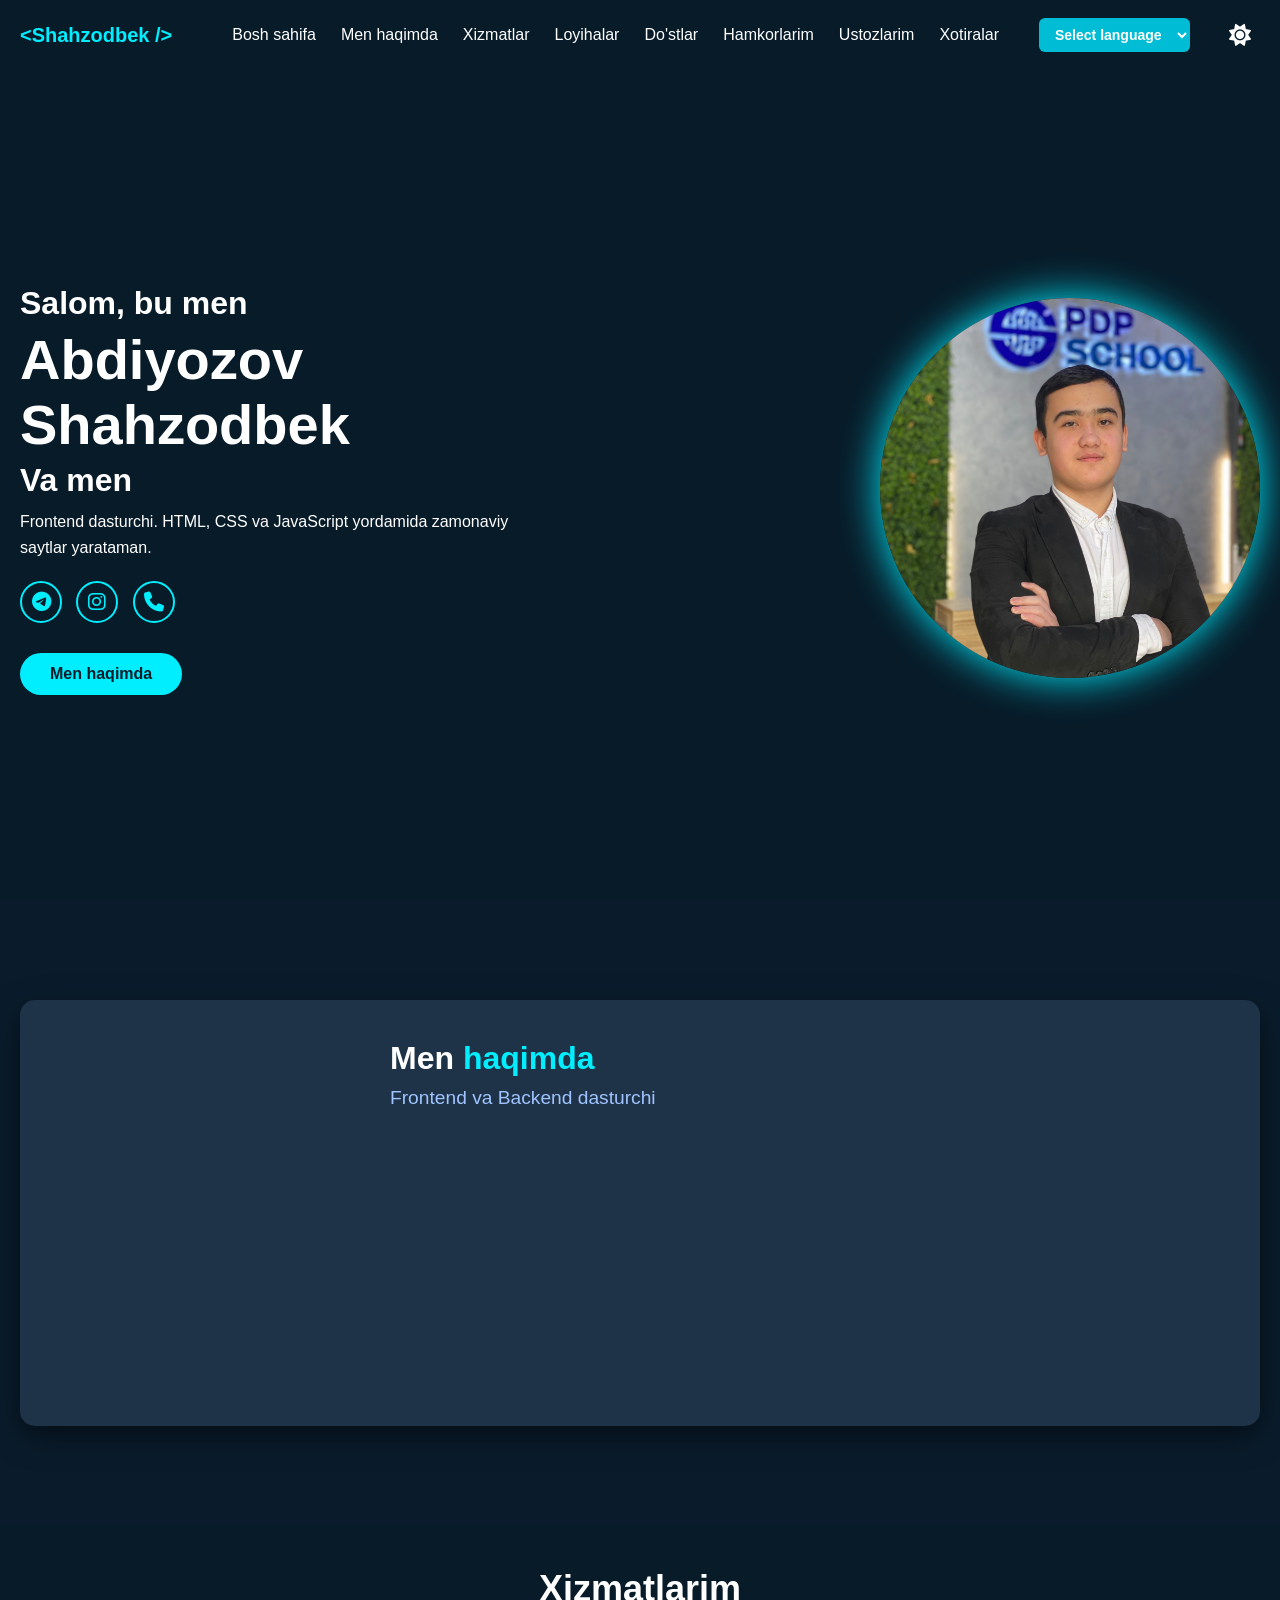
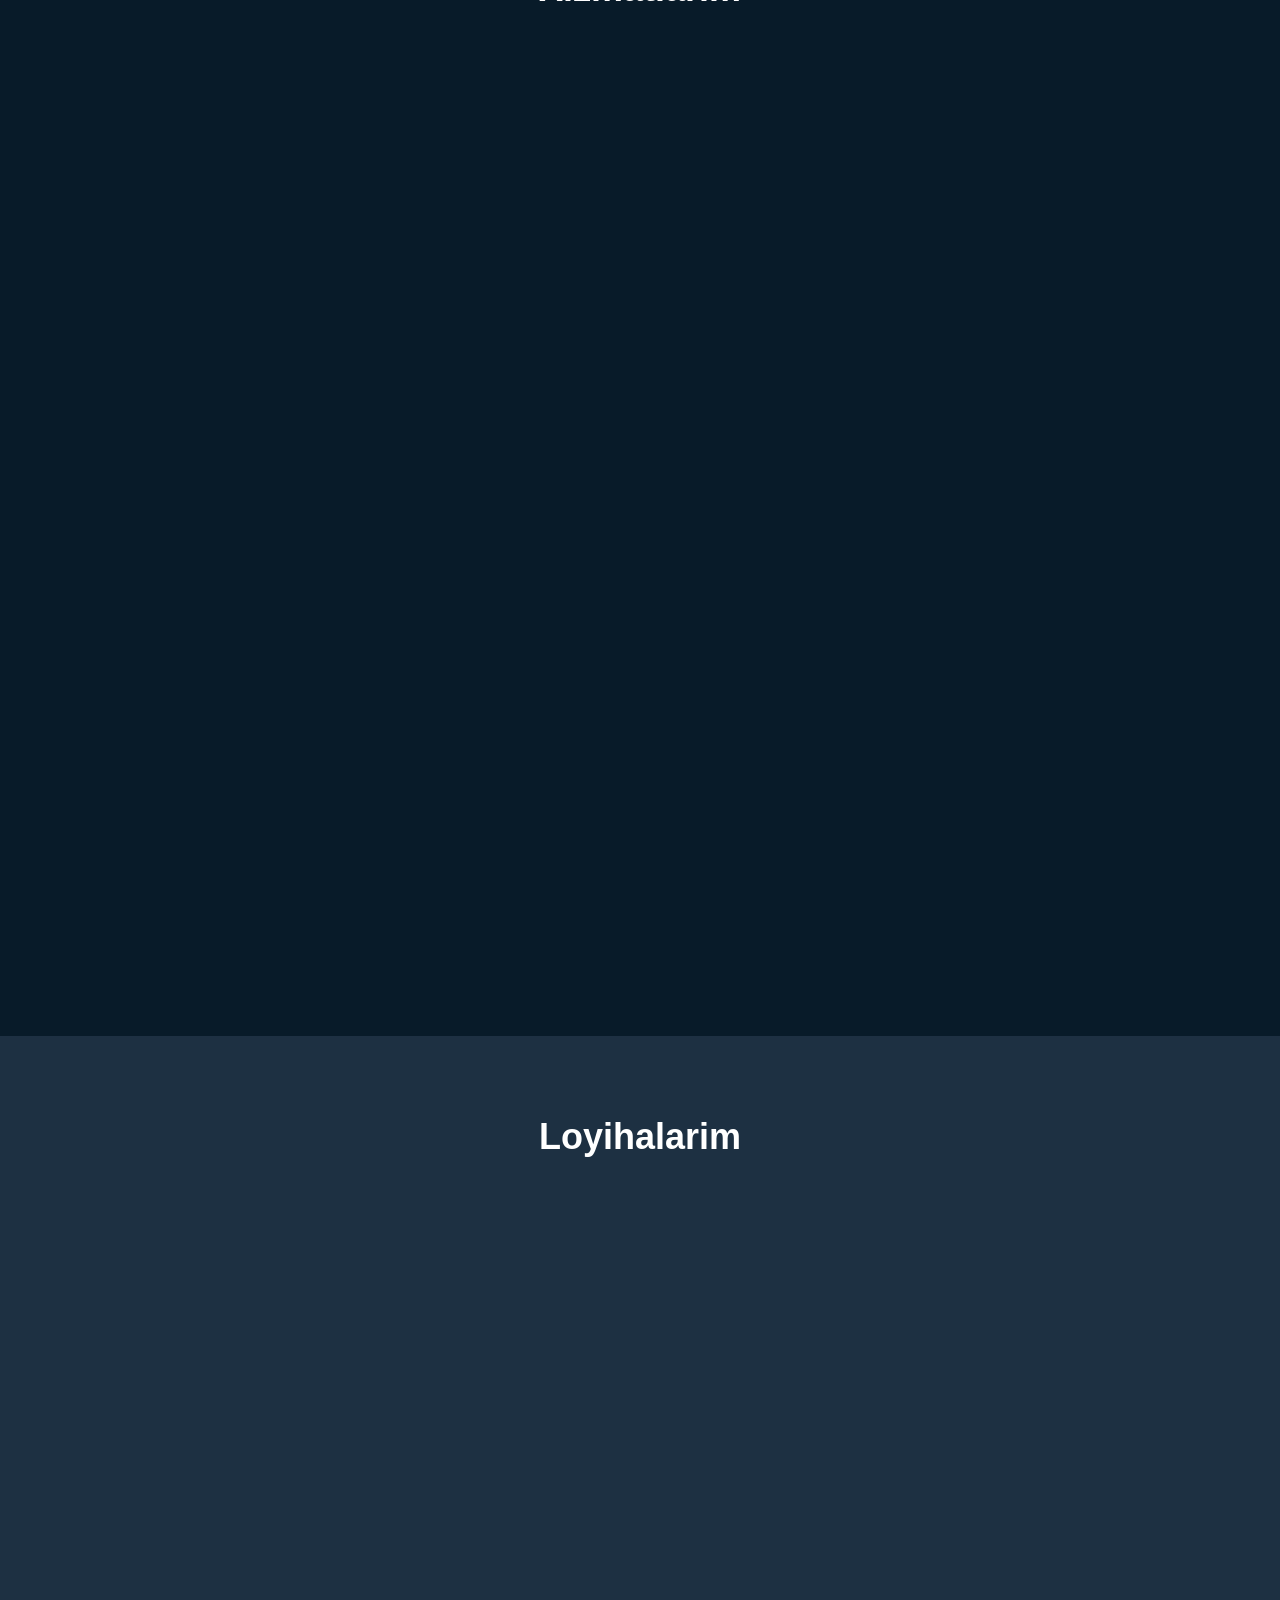
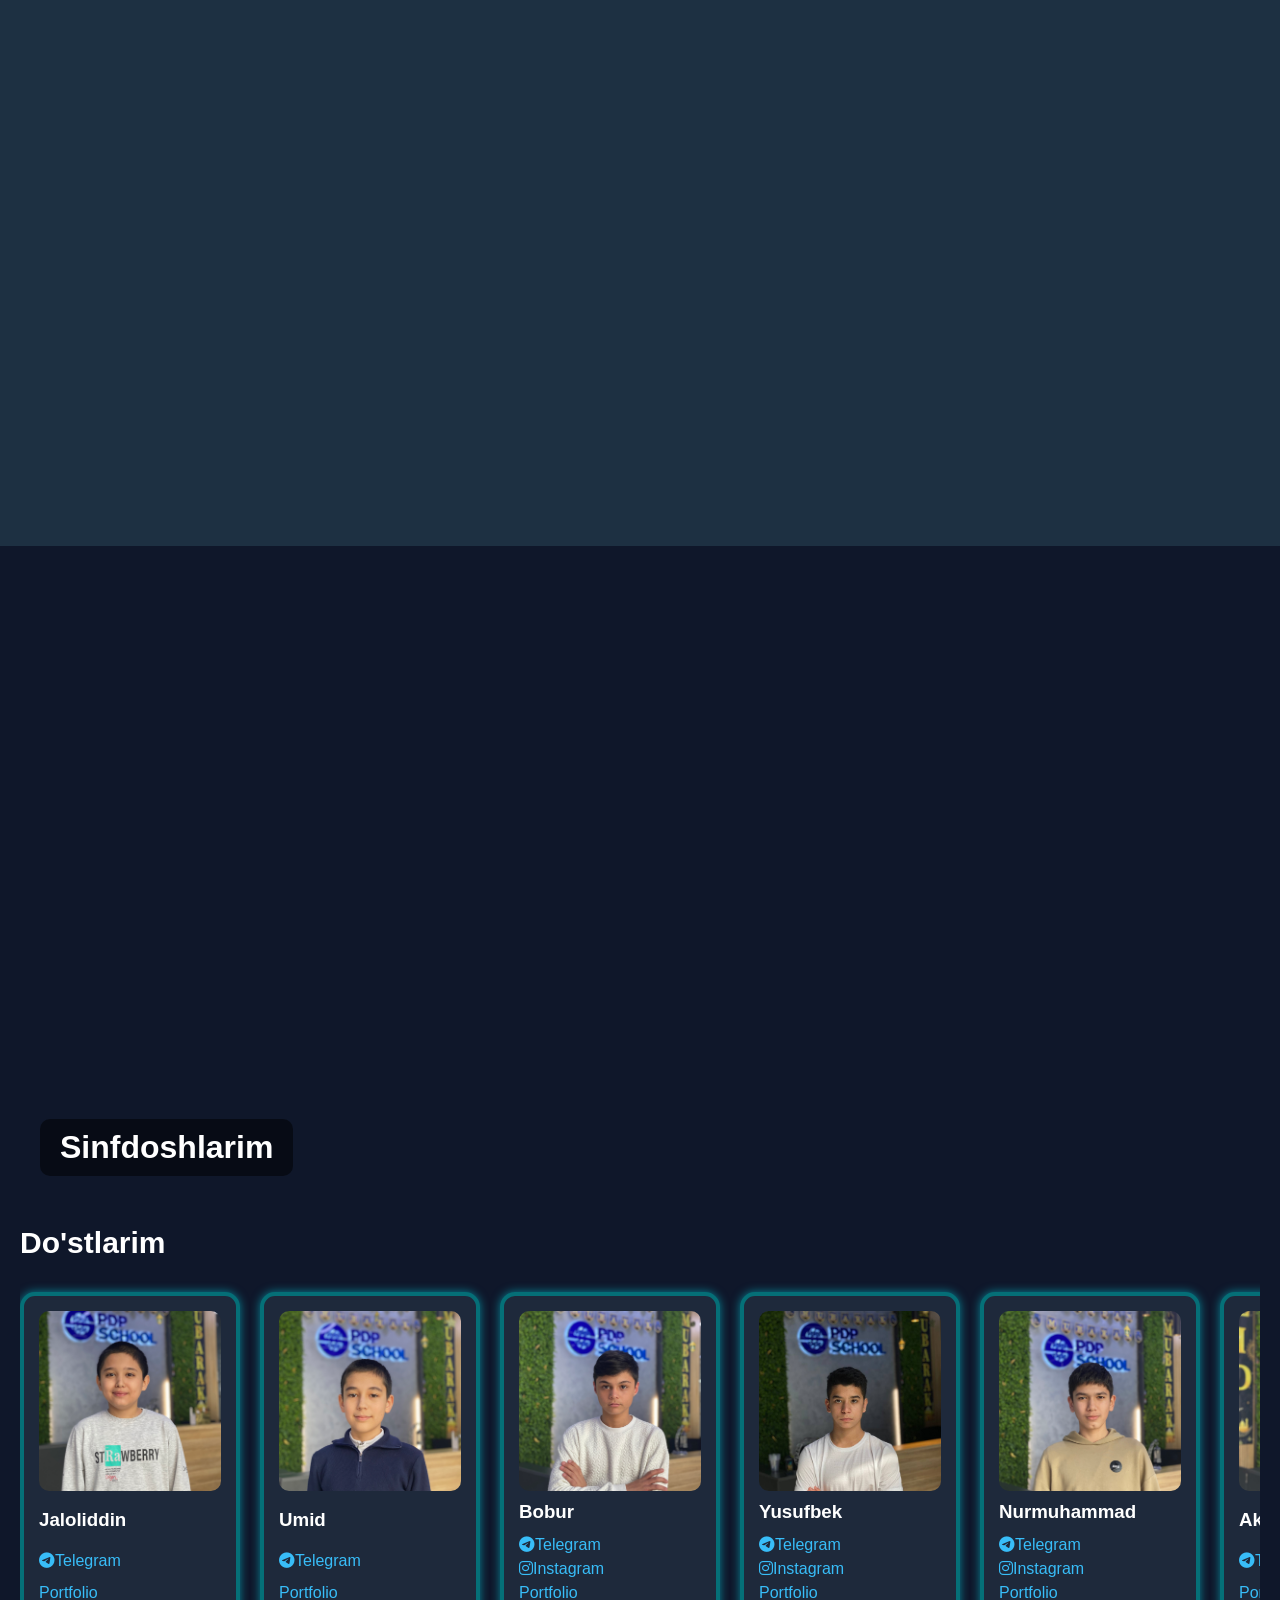
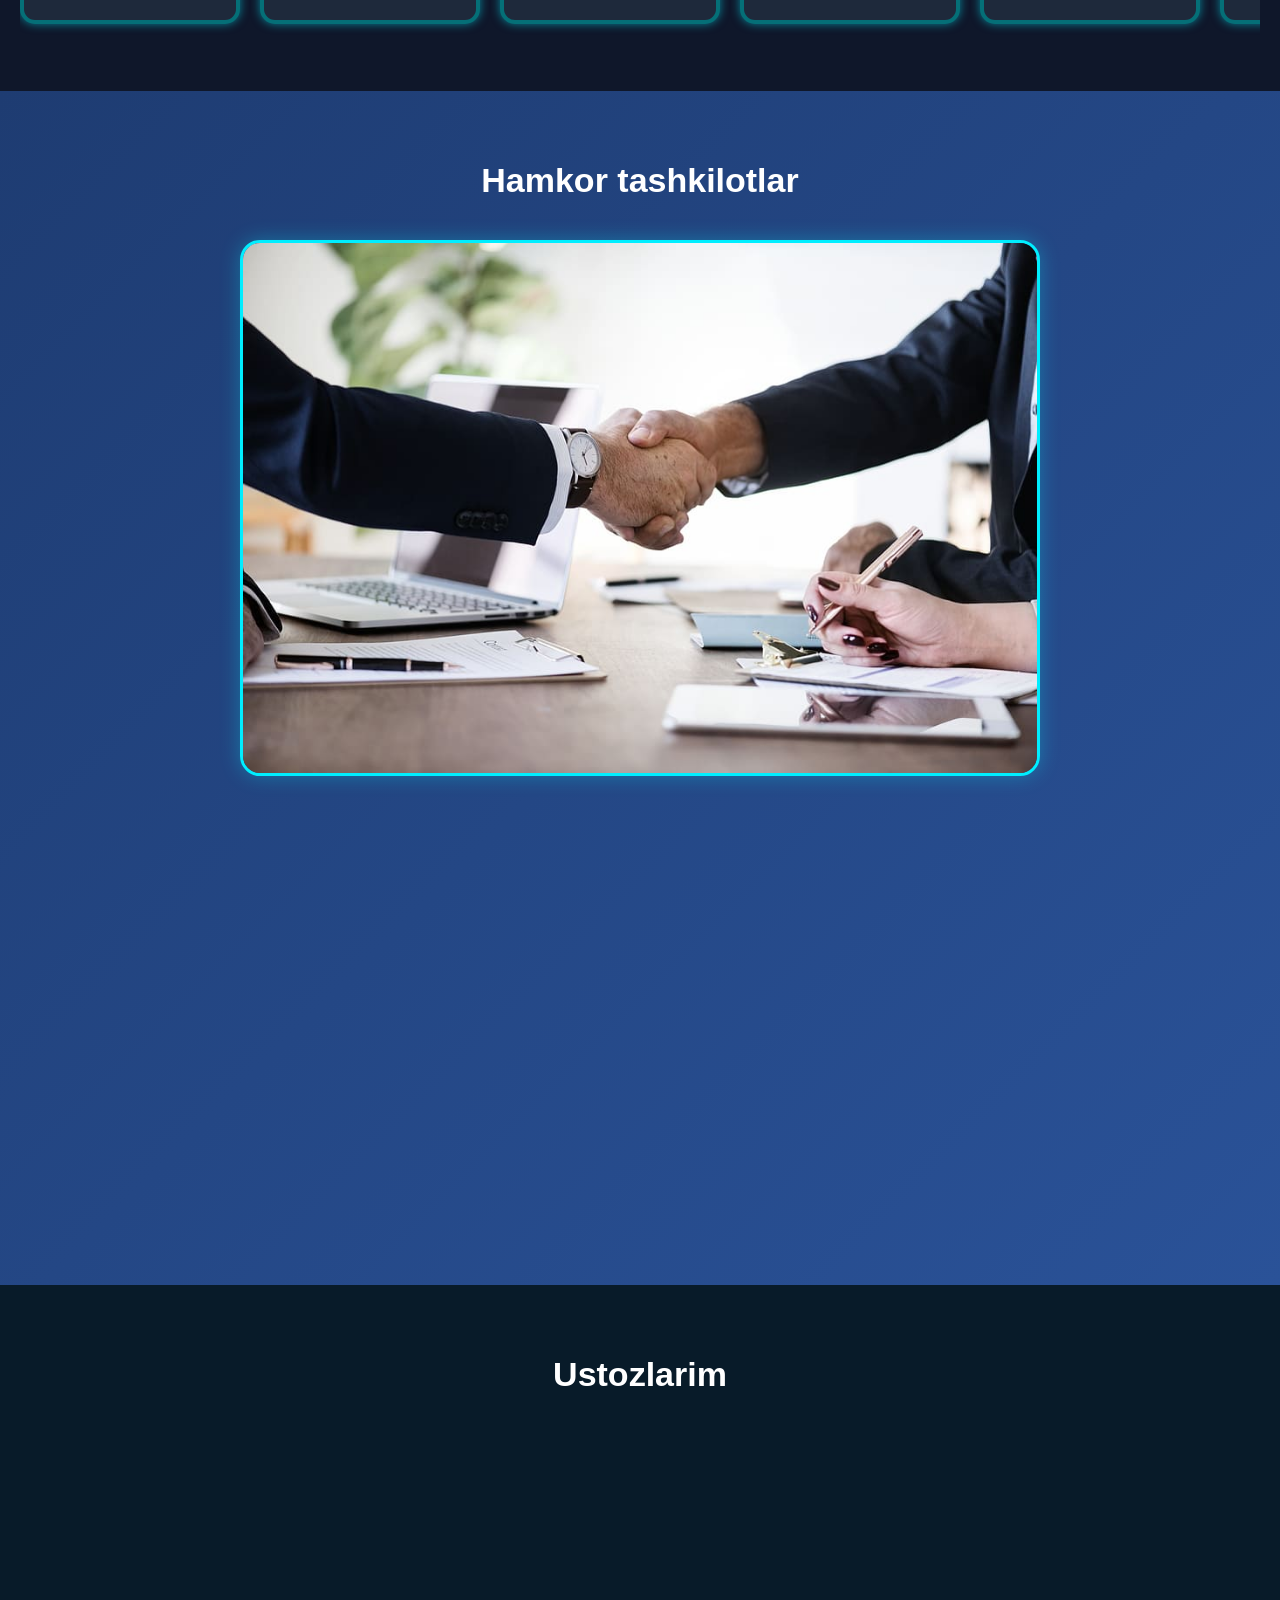
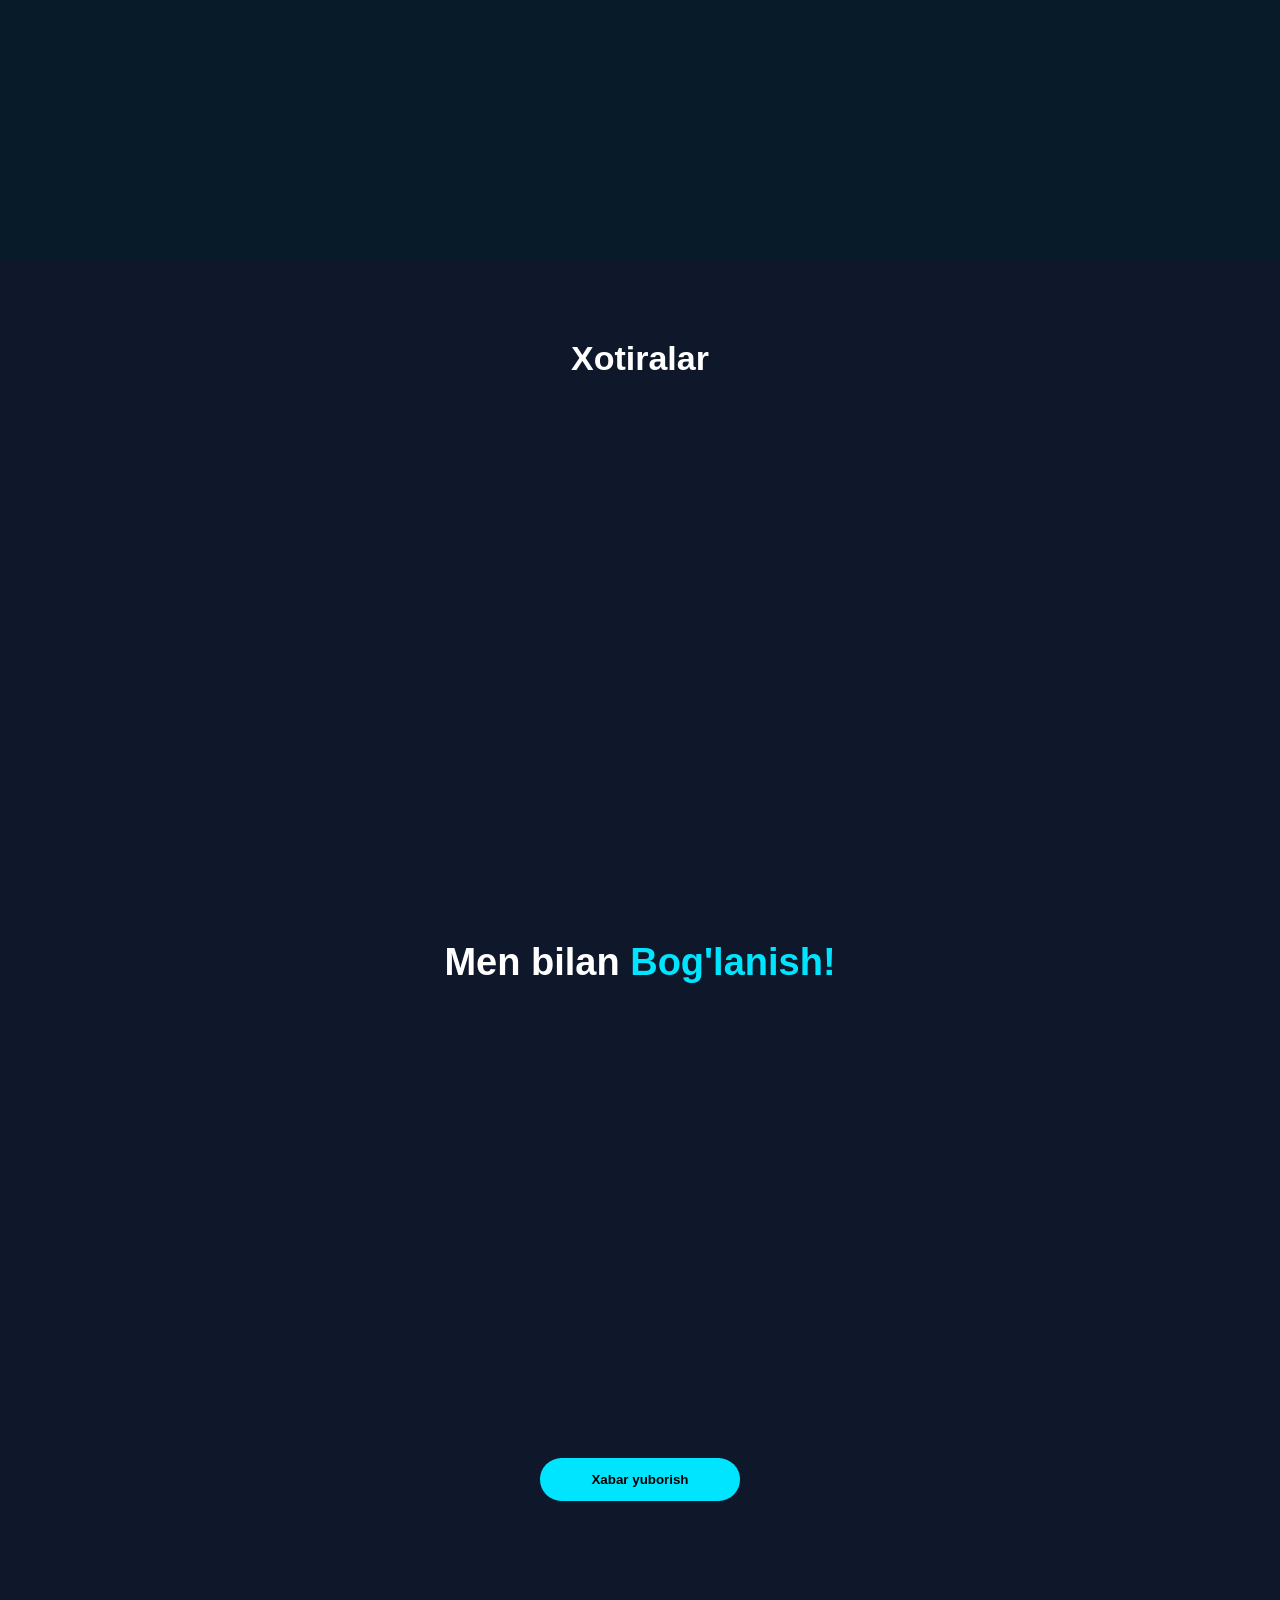
==== index.html @ 4b77d744 "Abdiyozov Shahzodbek's portfoliyo" ====
<!DOCTYPE html>
<html lang="uz">

<head>
    <meta charset="UTF-8">
    <meta name="viewport" content="width=device-width, initial-scale=1.0">
    <title>Shahzodbek Portfoliyosi</title>

    <link rel="stylesheet" href="./style.css">
    <link rel="stylesheet" href="https://cdnjs.cloudflare.com/ajax/libs/font-awesome/6.5.0/css/all.min.css">
    <script src="https://cdn.jsdelivr.net/npm/typed.js@2.0.12"></script>
    <link href="https://unpkg.com/aos@2.3.4/dist/aos.css" rel="stylesheet">

    <link rel="stylesheet" href="https://cdn.jsdelivr.net/npm/sweetalert2@11/dist/sweetalert2.min.css">
</head>

<body>

    <header class="header" data-aos="fade-up" data-aos-anchor-placement="bottom-bottom" data-aos-duration="1000">
        <div class="container">
            <div class="header-wrapper">
                <a class="logo" href="#">&lt;Shahzodbek /&gt;</a>

                <nav class="navbar">
                    <a href="#home">Bosh sahifa</a>
                    <a href="#about">Men haqimda</a>
                    <a href="#my-services">Xizmatlar</a>
                    <a href="#projects">Loyihalar</a>
                    <a href="#classmates">Do'stlar</a>
                    <a href="#family">Hamkorlarim</a>
                    <a href="#teachers">Ustozlarim</a>
                    <a href="#memories">Xotiralar</a>
                </nav>


                <!-- Yangi: header-right div -->
                <div class="header-right">

                    <select id="langSelect" onchange="changeLang(this.value)">
                        <option value="">Select language</option>
                        <option value="uz">🇺🇿 O'zbek</option>
                        <option value="ru">🇷🇺 Русский</option>
                        <option value="en">🇺🇸 English</option>
                    </select>
                    <button id="mode"><i class="fa-solid fa-sun"></i></button>

                    <button class="hamburger" id="hamburger">
                        <i class="fa-solid fa-bars"></i>
                    </button>
                </div>
            </div>
        </div>
    </header>

    <section class="home" id="home">
        <div class="container">
            <div class="home-wrapper">
                <div class="content" data-aos="fade-up" data-aos-anchor-placement="bottom-bottom"
                    data-aos-duration="800">
                    <h3 data-aos="fade-right" data-aos-duration="800">Salom, bu men</h3>
                    <h1 data-aos="fade-right" data-aos-duration="800">Abdiyozov Shahzodbek</h1>
                    <h3 data-aos="fade-right" data-aos-duration="800">Va men <span class="text"></span></h3>
                    <p data-aos="fade-right" data-aos-duration="800">Frontend dasturchi. HTML, CSS va JavaScript
                        yordamida zamonaviy saytlar yarataman.</p>

                    <div class="social">
                        <a target="_blank" href="https://t.me/Abdiyozov_Sh"><i class="fa-brands fa-telegram"></i></a>
                        <a target="_blank" href="https://www.instagram.com/mr.shahzodbek__/"><i
                                class="fa-brands fa-instagram"></i></a>
                        <a href="tel:+998909026702"><i class="fa-solid fa-phone"></i></a>
                    </div>

                    <a href="#about" class="btn">Men haqimda</a>
                </div>

                <div class="img">
                    <img data-aos="fade-up" data-aos-anchor-placement="bottom-bottom" data-aos-duration="1200"
                        src="./assets/shahzodbek.JPG" alt="Shahzodbek">
                </div>
            </div>
        </div>
    </section>

    <section class="about-section" id="about">
        <div class="container">
            <div class="about-wrapper">
                <div class="about-image" data-aos="fade-up" data-aos-anchor-placement="bottom-bottom"
                    data-aos-duration="800">
                    <img src="./assets/Shahzodbek-img-about_me.JPG" alt="Shahzodbek">
                </div>
                <div class="about-text">
                    <h2>Men <span>haqimda</span></h2>
                    <h3>Frontend va Backend dasturchi</h3>
                    <p data-aos="flip-down" data-aos-duration="1000">Men zamonaviy va chiroyli veb-saytlar yaratishga
                        qiziqadigan dasturchiman.
                        Kodlarimni sodda, tushunarli va foydalanuvchi uchun qulay qilishga harakat qilaman.
                        Har kuni yangi narsalarni o'rganib, o'zimni rivojlantirib boryapman.
                        <br>
                        G'oyalarni real va interaktiv veb-saytlarga aylantirish menga yoqadi.
                        <br> Maqsadim — kuchli dasturchi bo'lib, foydali va zamonaviy loyihalar yaratish.
                    </p>
                    <div class="tags" data-aos="zoom-in-up" data-aos-duration="13000">
                        <span>• HTML</span>
                        <span>• UX/UI Designer</span>
                        <span>• CSS</span>
                        <span>• JavaScript</span>
                        <span>• Frontend Developer</span>
                        <span>• Beckend Developer</span>
                        <span>• Algoritmlash</span>
                        <span>• Figma Mutaxassisi</span>
                        <span>• Ingliz tili</span>
                        <span>• Rus tili</span>
                        <span>• Matematika</span>
                        <span>• Jamoada ishlash</span>
                        <span>• Ijodkorlik</span>
                        <span>• Startap</span>
                        <span>• Xatolar ustida ishlash</span>
                        <span>• Figma Mutaxassisi</span>
                        <span>• QA Testlovchi</span>
                        <span>• Muammo yechish</span>
                    </div>

                </div>
            </div>
        </div>
    </section>

    <section class="my-services" id="my-services">
        <div class="container">
            <div class="services__wrapper">
                <h2 class="services-title" data-key="services-title">Xizmatlarim</h2>
                <ul class="services-list">
                    <li class="services-item" data-aos="fade-up" data-aos-duration="800">
                        <div class="item-title">
                            <div class="item-header">
                                <img src="./assets/ux&ui.png" alt="UX&UI" class="item-img">
                                <h3 class="item-job">UI/UX Dizayner</h3>
                            </div>
                            <p class="item_pharaghaf" data-key="service-uiux">Foydalanuvchi tajribasini o‘rganib,
                                chiroyli va qulay interfeyslar yarataman. Figma, Adobe XD va prototiplash vositalarida
                                malakali. Dizaynlarim intuitiv va zamonaviy bo'ladi.</p>
                        </div>
                    </li>
                    <li class="services-item" data-aos="fade-up" data-aos-duration="1100">
                        <div class="item-title">
                            <div class="item-header">
                                <img src="./assets/web developer.png" alt="web-developer" class="item-img">
                                <h3 class="item-job">Veb dasturlash</h3>
                            </div>
                            <p class="item_pharaghaf" data-key="service-web">HTML, CSS, JavaScript va zamonaviy
                                frameworklar yordamida to'liq funksional veb-saytlar yarataman. Responsive va
                                cross-browser compatible kod yozishga e'tibor beraman.</p>
                        </div>
                    </li>
                    <li class="services-item" data-aos="fade-up" data-aos-duration="1300">
                        <div class="item-title">
                            <div class="item-header">
                                <img src="./assets/figma.png" alt="figma" class="item-img">
                                <h3 class="item-job">Figma Mutaxassisi</h3>
                            </div>
                            <p class="item_pharaghaf" data-key="service-figma">Figma orqali dizayn tizimlari, interaktiv
                                prototiplar va komponentlar yarataman. Dizayndan kodga o'tish jarayonini
                                soddalashtiraman.</p>
                        </div>
                    </li>
                    <li class="services-item" data-aos="fade-up" data-aos-duration="950">
                        <div class="item-title">
                            <div class="item-header"><img src="./assets/QA Tester.png" alt="QA" class="item-img">
                                <h3 class="item-job">QA Testlovchi</h3>
                            </div>
                            <p class="item_pharaghaf" data-key="service-qa">Saytlarni sinovdan o'tkazib, xatolarni
                                aniqlayman. Manual va avtomatlashtirilgan testlar yordamida sifat kafolatlayman.</p>
                        </div>
                    </li>
                    <li class="services-item" data-aos="fade-up" data-aos-duration="1150">
                        <div class="item-title">
                            <div class="item-header"><img src="./assets/problem solving.png" alt="problem-solving"
                                    class="item-img">
                                <h3 class="item-job">Muammo yechish</h3>
                            </div>
                            <p class="item_pharaghaf" data-key="service-problem">Murakkab texnik muammolarni tahlil
                                qilib, samarali va tezkor yechimlar topaman. Algoritmik fikrlash va debugging bo'yicha
                                kuchli malakaga egaman.</p>
                        </div>
                    </li>
                    <li class="services-item" data-aos="fade-up" data-aos-duration="1350">
                        <div class="item-title">
                            <div class="item-header"><img src="./assets/frontend developer.png" alt="frontend"
                                    class="item-img">
                                <h3 class="item-job">Frontend Dasturchi</h3>
                            </div>
                            <p class="item_pharaghaf" data-key="service-frontend">Interaktiv va dinamik veb-ilovalar
                                yarataman. JavaScript, React va boshqa texnologiyalarni qo'llayman.</p>
                        </div>
                    </li>
                    <li class="services-item" data-aos="fade-up" data-aos-duration="1400">
                        <div class="item-title">
                            <div class="item-header"><img src="./assets/backend.png" alt="backend" class="item-img">
                                <h3 class="item-job">Backend Dasturchi</h3>
                            </div>
                            <p class="item_pharaghaf" data-key="service-backend">Server qismini loyihalayman, API'lar va
                                ma'lumotlar bazalari bilan ishlayman. Node.js, Express va MongoDB bo'yicha tajribaga
                                egaman.</p>
                        </div>
                    </li>
                </ul>
            </div>
        </div>
    </section>

    <section class="projects" id="projects">
        <div class="container">

            <h2 class="projects-title">Loyihalarim</h2>

            <div class="projects-wrapper">

                <a data-aos="fade-up" data-aos-anchor-placement="bottom-bottom" data-aos-duration="900"
                    href="https://clearsky-sayti.netlify.app/" class="project-card">
                    <img src="./assets/cleasky.jpg" alt="Project">
                    <div class="project-info">
                        <h3>Clearsky</h3>
                        <p>HTML • CSS</p>
                    </div>
                </a>

                <a data-aos="fade-up" data-aos-anchor-placement="bottom-bottom" data-aos-duration="1100"
                    href="https://trafalgar67.netlify.app/" class="project-card">
                    <img src="./assets/trafalgar-photo.jpg" alt="Project">
                    <div class="project-info">
                        <h3>Trafalgar</h3>
                        <p>HTML • CSS</p>
                    </div>
                </a>

                <a data-aos="fade-up" data-aos-anchor-placement="bottom-bottom" data-aos-duration="900"
                    href="https://movie-cha.netlify.app/" class="project-card">
                    <img src="./assets/movie-photo.jpg" alt="Project">
                    <div class="project-info">
                        <h3>Movie</h3>
                        <p>HTML • CSS • JavaScript</p>
                    </div>
                </a>
                <a data-aos="fade-up" data-aos-anchor-placement="bottom-bottom" data-aos-duration="1300"
                    href="https://emoji-sayti.netlify.app/" class="project-card">
                    <img src="./assets/emoji-rasm.png" alt="Project">
                    <div class="project-info">
                        <h3>Emoji</h3>
                        <p>HTML • CSS • JavaScript</p>
                    </div>
                </a>
                <a data-aos="fade-up" data-aos-anchor-placement="bottom-bottom" data-aos-duration="1400"
                    href="https://timer-sekundomer.netlify.app/" class="project-card">
                    <img src="./assets/sekundomer&timer.png" alt="Project">
                    <div class="project-info">
                        <h3>Sekundomer va Taymer</h3>
                        <p>HTML • CSS • JavaScript</p>
                    </div>
                </a>
                <a data-aos="fade-up" data-aos-anchor-placement="bottom-bottom" data-aos-duration="1300"
                    href="https://playstation-sayti.netlify.app/" class="project-card">
                    <img src="./assets/playstation.png" alt="Project">
                    <div class="project-info">
                        <h3>Playstation</h3>
                        <p>HTML • CSS</p>
                    </div>
                </a>
                <a data-aos="fade-up" data-aos-anchor-placement="bottom-bottom" data-aos-duration="1300"
                    href="https://insta-look.netlify.app/" class="project-card">
                    <img src="./assets/insta-like.png" alt="Project">
                    <div class="project-info">
                        <h3>Instagram</h3>
                        <p>HTML • CSS</p>
                    </div>
                </a>
                <a data-aos="fade-up" data-aos-anchor-placement="bottom-bottom" data-aos-duration="1300"
                    href="https://insta-look.netlify.app/" class="project-card">
                    <img src="./assets/parrot-photo.png" alt="Project">
                    <div class="project-info">
                        <h3>Parrot</h3>
                        <p>HTML • CSS</p>
                    </div>
                </a>


            </div>

        </div>
    </section>

    <section class="classmates" id="classmates">
        <div class="container">

            <div class="main-banner">
                <img data-aos="zoom-in-down" data-aos-duration="1000" src="./assets/sinfdoshlarim.JPG">
                <h2>Sinfdoshlarim</h2>
            </div>

            <h4 class="frinteds-title">Do'stlarim</h4>

            <div class="friends-slider">
                <div class="friends-track">

                    <!-- ORIGINAL -->
                    <div class="friend-card">
                        <img src="./assets/jaloliddin-photo.JPG">
                        <h3>Jaloliddin</h3>
                        <a target="_blank" href="https://t.me/True_or_Fals_e"><i
                                class="fa-brands fa-telegram"></i>Telegram</a>
                        <a href="#">Portfolio</a>
                    </div>

                    <div class="friend-card">
                        <img src="./assets/umid-photo.JPG">
                        <h3>Umid</h3>
                        <a target="_blank" href="https://t.me/UmidjonSadullayev"><i
                                class="fa-brands fa-telegram"></i>Telegram</a>
                        <a href="https://portfolio-umidjon.netlify.app/">Portfolio</a>
                    </div>

                    <div class="friend-card">
                        <img src="./assets/bobur-photo.JPG">
                        <h3>Bobur</h3>
                        <a target="_blank" href="https://t.me/Muhammabobur69"><i
                                class="fa-brands fa-telegram"></i>Telegram</a>
                        <a target="_blank" href="https://www.instagram.com/"><i
                                class="fa-brands fa-instagram"></i>Instagram</a>
                        <a href="#">Portfolio</a>
                    </div>

                    <div class="friend-card">
                        <img src="./assets/yusufbek-poto.png">
                        <h3>Yusufbek</h3>
                        <a target="_blank" href="https://t.me/Isrofilov_Yusufbek"><i
                                class="fa-brands fa-telegram"></i>Telegram</a>
                        <a target="_blank" href="https://www.instagram.com/"><i
                                class="fa-brands fa-instagram"></i>Instagram</a>
                        <a href="#">Portfolio</a>
                    </div>

                    <div class="friend-card">
                        <img src="./assets/nurmuhammad-photo.JPG">
                        <h3>Nurmuhammad</h3>
                        <a target="_blank" href="https://t.me/GOAT_FV8"><i
                                class="fa-brands fa-telegram"></i>Telegram</a>
                        <a target="_blank" href="https://www.instagram.com/"><i
                                class="fa-brands fa-instagram"></i>Instagram</a>
                        <a href="#">Portfolio</a>
                    </div>

                    <div class="friend-card">
                        <img src="./assets/akbarjo.JPG">
                        <h3>Akbarjon</h3>
                        <a target="_blank" href="https://akbarjon-partfoliyo.netlify.app/"><i
                                class="fa-brands fa-telegram"></i>Telegram</a>
                        <a href="#">Portfolio</a>
                    </div>

                    <!-- DUPLICATE (MUHIM!!!) -->
                    <div class="friend-card">
                        <img src="./assets/jaloliddin-photo.JPG">
                        <h3>Jaloliddin</h3>
                        <a target="_blank" href="https://t.me/True_or_Fals_e"><i
                                class="fa-brands fa-telegram"></i>Telegram</a>
                        <a href="#">Portfolio</a>
                    </div>

                    <div class="friend-card">
                        <img src="./assets/umid-photo.JPG">
                        <h3>Umid</h3>
                        <a target="_blank" href="https://t.me/UmidjonSadullayev"><i
                                class="fa-brands fa-telegram"></i>Telegram</a>
                        <a href="https://portfolio-umidjon.netlify.app/">Portfolio</a>
                    </div>

                    <div class="friend-card">
                        <img src="./assets/bobur-photo.JPG">
                        <h3>Bobur</h3>
                        <a target="_blank" href="https://t.me/Muhammabobur69"><i
                                class="fa-brands fa-telegram"></i>Telegram</a>
                        <a target="_blank" href="https://www.instagram.com/"><i
                                class="fa-brands fa-instagram"></i>Instagram</a>
                        <a href="#">Portfolio</a>
                    </div>

                    <div class="friend-card">
                        <img src="./assets/yusufbek-poto.png">
                        <h3>Yusufbek</h3>
                        <a target="_blank" href="https://t.me/Isrofilov_Yusufbek"><i
                                class="fa-brands fa-telegram"></i>Telegram</a>
                        <a target="_blank" href="https://www.instagram.com/"><i
                                class="fa-brands fa-instagram"></i>Instagram</a>
                        <a href="#">Portfolio</a>
                    </div>

                    <div class="friend-card">
                        <img src="./assets/nurmuhammad-photo.JPG">
                        <h3>Nurmuhammad</h3>
                        <a target="_blank" href="https://t.me/GOAT_FV8"><i
                                class="fa-brands fa-telegram"></i>Telegram</a>
                        <a target="_blank" href="https://www.instagram.com/"><i
                                class="fa-brands fa-instagram"></i>Instagram</a>
                        <a href="#">Portfolio</a>
                    </div>

                    <div class="friend-card">
                        <img src="./assets/akbarjo.JPG">
                        <h3>Akbarjon</h3>
                        <a target="_blank" href="https://akbarjon-partfoliyo.netlify.app/"><i
                                class="fa-brands fa-telegram"></i>Telegram</a>
                        <a href="#">Portfolio</a>
                    </div>

                </div>
            </div>

        </div>
    </section>

    <section class="family" id="family">
        <div class="container">
            <h2>Hamkor tashkilotlar</h2>
            <div class="family-wrapper">
                <!-- Katta rasm -->
                <div class="family_big-img">
                    <img src="./assets/hamkorlar big rasm.jpg" alt="hamkorlar_big-img">
                </div>
                <!-- Cardlar -->
                <div class="cards">

                    <div class="family-card" data-aos="fade-up" data-aos-anchor-placement="bottom-bottom">
                        <img src="./assets/Valuation.png">
                        <h3>VALUATION MCHJ</h3>
                        <p>VALUATION - baholash kompaniyasi barcha turdagi mulklarni boholash bilan shug'ulanadi.
                            2015-yildan beri.</p>
                    </div>

                    <div class="family-card" data-aos="fade-up" data-aos-anchor-placement="bottom-bottom">
                        <img src="./assets/logistika-photo.jpg">
                        <h3>Rasulbek group</h3>
                        <p>Logistik kompaniya 2015-yildan beri xalqaro logistika foaliyati bilan shug'ulanadi.</p>
                    </div>


                </div>

            </div>
        </div>
    </section>

    <section class="teachers" id="teachers">
        <div class="container">
            <h2>Ustozlarim</h2>

            <div class="teachers-wrapper">
                <div class="teacher-card" data-aos="fade-up" data-aos-anchor-placement="bottom-bottom">
                    <img src="./assets/Matematika-ustz.png" alt="Math-teacher">
                    <h3>Hamroqul ustoz.</h3>
                    <p>Matematika darajmanmi oshirishga yordam berdilar.</p>
                </div>

                <div class="teacher-card" data-aos="fade-up" data-aos-anchor-placement="bottom-bottom">
                    <img src="./assets/shahlo-ustoz.png" alt="English-teacher">
                    <h3>Shahlo ustoz.</h3>
                    <p>Ingliz tilimni rivojlantirganlar.</p>
                </div>

                <div class="teacher-card" data-aos="fade-up" data-aos-anchor-placement="bottom-bottom">
                    <img src="./assets/Habibuloh-ustoz.png" alt="Ustozim-nurim">
                    <h3>Ustozim, nurim.</h3>
                    <p>Frontend dasturlash tilini o'rgatganlar.</p>
                </div>

                <div class="teacher-card" data-aos="fade-up" data-aos-anchor-placement="bottom-bottom">
                    <img src="./assets/Zarnigor ustoz.png" alt="Ustozim-nurim">
                    <h3>Zarnigor ustoz.</h3>
                    <p>Tyutorimiz juda xam mehribonlar.</p>
                </div>
            </div>
        </div>
    </section>

    <section class="memories" id="memories">
        <div class="container">

            <h2 class="section-title">Xotiralar</h2>

            <div class="memories-wrapper">

                <div class="memory-card" data-aos="fade-up" data-aos-anchor-placement="bottom-bottom">
                    <img src="./assets/fugtbol-time.png">
                    <div class="memory-content">
                        <h3>Futbol</h3>
                        <p>Bu rasmda biz 7-"A" sinfni yutgan vaqtimiz.</p>
                    </div>
                </div>

                <div class="memory-card" data-aos="fade-up" data-aos-anchor-placement="bottom-bottom">
                    <img src="./assets/ozbekiston-bog'i.png">
                    <div class="memory-content">
                        <h3>Sinfimiz bilan</h3>
                        <p>Bu rasmda biz sinfimiz bilan O'zbekiston bog'iga borganmiz.</p>
                    </div>
                </div>

                <div class="memory-card" data-aos="fade-up" data-aos-anchor-placement="bottom-bottom">
                    <img src="./assets/zakovat-rasm1.png">
                    <div class="memory-content">
                        <h3>Zakovat</h3>
                        <p>Bu rasmda biz Zakovatda qatnashganmiz.</p>
                    </div>
                </div>

                <div class="memory-card" data-aos="fade-up" data-aos-anchor-placement="bottom-bottom">
                    <img src="./assets/codying-rush_rasm1.JPG">
                    <div class="memory-content">
                        <h3>Codying Rush</h3>
                        <p>Bu rasmda biz 1-o'rin olganmiz.</p>
                    </div>
                </div>

            </div>

        </div>
    </section>

    <!-- MODAL -->
    <div class="modal" id="modal">
        <span class="modal-close" id="closeBtn">&times;</span>
        <img class="modal-img" id="modalImg">
    </div>


    <section class="contact">
        <div class="container">

            <form class="contact-form">

                <h2>Men bilan <span>Bog'lanish!</span></h2>

                <div class="input-box">
                    <input type="text" data-aos="fade-up" data-aos-anchor-placement="top-bottom" class="input name"
                        placeholder="Ismingiz">
                    <input type="text" data-aos="fade-up" data-aos-anchor-placement="top-bottom" class="input surname"
                        placeholder="Familiyangiz">
                </div>

                <div class="input-box">
                    <input type="text" data-aos="fade-up" data-aos-anchor-placement="top-bottom" class="input phone"
                        placeholder="Telefon raqamingiz">
                    <input type="text" data-aos="fade-up" data-aos-anchor-placement="top-bottom" class="input email"
                        placeholder="Email manzilingiz">
                </div>

                <textarea class="input message" data-aos="fade-up" data-aos-anchor-placement="top-bottom"
                    placeholder="Xabaringizni yozing..."></textarea>

                <button type="submit">Xabar yuborish</button>

            </form>

        </div>
    </section>

    <footer class="fotter">
        <div class="container">
            <div class="fotter-wrapper">
                <p data-aos-duration="1300" data-aos="fade-up" data-aos-anchor-placement="top-bottom"
                    class="fotter-txt">Abdiyozov Shahzodbek tomonidan tayyorlandi #2026</p>
            </div>
        </div>
    </footer>
    <script src="https://unpkg.com/aos@2.3.4/dist/aos.js"></script>
    <script>
        AOS.init();
    </script>

    <script src="script.js"></script>
    <script src="https://cdn.jsdelivr.net/npm/sweetalert2@11"></script>

</body>

</html>
---- style.css ----
* {
    margin: 0;
    padding: 0;
    box-sizing: border-box;
    font-family: Arial, Helvetica, sans-serif;
    transition: .3s;
}

body {
    background: #081b29;
    color: #fff;
}

section {
    background-color: transparent;
}

.container {
    max-width: 1280px;
    width: 100%;
    padding: 0px 20px;
    margin: 0 auto;
}

/* ================= HEADER ================= */
.header {
    position: fixed;
    width: 100%;
    top: 0;
    background: #081b29;
    padding: 20px 0;
    z-index: 100;
}

.header-wrapper {
    display: flex;
    justify-content: space-between;
    align-items: center;
    flex-wrap: wrap;
    gap: 15px;
}

.hamburger {
    display: none;
    background: none;
    border: none;
    font-size: 24px;
    color: #fff;
    cursor: pointer;
}

.services-title {

    text-align: center;
    font-size: 36px;
    color: #fff;
}

/* MOBILE */
@media (max-width: 768px) {

    .hamburger {
        display: block;
    }

    .navbar {
        display: none;
        flex-direction: column;
        width: 100%;
        background: #081b29;
        position: absolute;
        top: 70px;
        left: 0;
        padding: 20px;
        gap: 15px;
    }

    .navbar.active {
        display: flex;
    }
}

.logo {
    color: #0ef;
    font-size: 18px;
    font-weight: bold;
    text-decoration: none;
}

.logo:hover {
    text-shadow: 0 0 10px #0ef;
}

.navbar {
    display: flex;
    flex-wrap: wrap;
    gap: 5px;
}

.navbar a {
    margin-left: 25px;
    text-decoration: none;
    color: #fff;
    font-size: 18px;
    position: relative;
}

.navbar a:hover {
    color: #0ef;
}

.navbar a::after {
    content: "";
    position: absolute;
    bottom: -5px;
    left: 0;
    width: 0;
    height: 2px;
    background: #0ef;
    transition: .3s;
}

.navbar a:hover::after {
    width: 100%;
}

#mode {
    background: none;
    border: none;
    font-size: 20px;
    margin-left: 20px;
    cursor: pointer;
    color: #fff;
}

#langSelect {
    padding: 8px 12px;
    border-radius: 6px;
    border: none;
    background: #00bcd4;
    color: white;
    font-weight: bold;
    cursor: pointer;
}

#langSelect:hover {
    background: #0097a7;
}

/* ================= HOME SECTION ================= */
.home {
    min-height: 100vh;
    display: flex;
    align-items: center;
}

.home-wrapper {
    display: flex;
    align-items: center;
    justify-content: space-between;
    padding-top: 80px;
    flex-wrap: wrap;
    gap: 30px;
}

.content {
    max-width: 500px;
}

.content h1 {
    font-size: 56px;
    margin: 5px 0;
}

.content h3 {
    font-size: 32px;
}

.content p {
    margin-top: 10px;
    max-width: 500px;
    line-height: 1.6;
}

.text {
    color: #0ef;
    font-weight: bold;
    text-shadow: 0 0 10px #0ef;
}

.social {
    margin-top: 20px;
}

.social a {
    display: inline-flex;
    justify-content: center;
    align-items: center;
    width: 42px;
    height: 42px;
    border: 2px solid #0ef;
    border-radius: 50%;
    color: #0ef;
    margin-right: 10px;
    font-size: 20px;
    text-decoration: none;
}

.social a:hover {
    background: #0ef;
    color: #081b29;
    transform: scale(1.2);
    box-shadow: 0 0 15px #0ef;
}

.btn {
    display: inline-block;
    margin-top: 30px;
    padding: 12px 30px;
    background: #0ef;
    color: #081b29;
    border-radius: 40px;
    text-decoration: none;
    font-weight: bold;
}

.btn:hover {
    transform: scale(1.1);
    box-shadow: 0 0 20px #0ef;
}

.img img {
    width: 380px;
    height: 380px;
    object-fit: cover;
    border-radius: 50%;
    box-shadow: 0 0 40px #0ef;
}

/* ================= ABOUT SECTION ================= */
.about-section {
    padding: 100px 0;
    background-color: #0a1c2c;
}

.about-wrapper {
    display: flex;
    flex-wrap: wrap;
    background-color: #1e3347;
    border-radius: 15px;
    padding: 40px;
    box-shadow: 0 10px 30px rgba(0, 0, 0, 0.5);
    align-items: center;
    gap: 30px;
}

.about-image {
    flex: 1 1 250px;
    max-width: 300px;
    text-align: center;
}

.about-image img {
    width: 100%;
    max-width: 300px;
    height: auto;
    aspect-ratio: 1/1;
    object-fit: cover;
    border-radius: 50%;
    border: 4px solid #0ef;
    box-shadow: 0 0 51px rgba(0, 238, 255, 0.5);
}

.about-text {
    flex: 2 1 400px;
}

.about-text h2 {
    font-size: 2rem;
    margin: 0 0 10px 0;
}

.about-text h2 span {
    color: #0ef;
}

.about-text h3 {
    font-size: 1.2rem;
    font-weight: 400;
    color: #a0c4ff;
    margin: 0 0 20px 0;
}

.about-text p {
    line-height: 1.6;
    margin-bottom: 25px;
    color: #dfe6e9;
}

.tags {
    display: flex;
    flex-wrap: wrap;
    gap: 10px;
}

.tags span {
    color: #0ef;
    background-color: grey;
    padding: 6px 14px;
    border-radius: 20px;
    font-size: 14px;
    cursor: pointer;
    transition: 0.3s;
}

.tags span:hover {
    background-color: rgb(77, 77, 77);
    transform: scale(1.05);
}

/* ================= SERVICES SECTION ================= */
.my-services {
    padding: 42px 0;
}

.services-list {
    padding: 30px;
    display: flex;
    justify-content: center;
    flex-wrap: wrap;
    gap: 45px;
}

.services-item {
    width: 333px;
    list-style: none;
    background-color: #1D3042;
    border-radius: 25px;
    padding: 25px;
    border: 4px solid #0ef;
    box-shadow: 0 0 40px rgba(0, 238, 255, 0.5);
}

.foiz-txt {
    margin-top: 12px;
    text-align: end;
}

.item-job {
    margin-bottom: 8px;
    text-align: center;
}

.item-header {
    display: flex;
    flex-direction: column;
    align-items: center;
}

.item-img {
    width: 85px;
    height: 85px;
    object-fit: cover;
    border-radius: 50%;
    margin-bottom: 15px;
}

.item_pharaghaf {
    width: 100%;
    text-align: center;
}

.foiz {
    width: 100%;
    height: 10px;
    border-radius: 40px;
    background-color: lightgray;
}

.ichidagi-bg-Ui {
    width: 85%;
    height: 10px;
    border-radius: 40px;
    background-color: #0ef;
}

.ichidagi-bg-web {
    width: 88%;
    height: 10px;
    border-radius: 40px;
    background-color: #0ef;
}

.ichidagi-bg-fig {
    width: 88%;
    height: 10px;
    border-radius: 40px;
    background-color: #0ef;
}

.ichidagi-bg-qa {
    width: 90%;
    height: 10px;
    border-radius: 40px;
    background-color: #0ef;
}

.ichidagi-bg-pro {
    width: 89%;
    height: 10px;
    border-radius: 40px;
    background-color: #0ef;
}

.ichidagi-bg-fro {
    width: 94%;
    height: 10px;
    border-radius: 40px;
    background-color: #0ef;
}

.ichidagi-bg-back {
    width: 91%;
    height: 10px;
    border-radius: 40px;
    background-color: #0ef;
}

/* ================= PROJECTS SECTION ================= */
.projects {
    padding: 80px 0;
    background: #1D3042;
}

.projects-title {
    text-align: center;
    font-size: 36px;
    color: #fff;
    margin-bottom: 50px;
}

.projects-wrapper {
    display: flex;
    flex-wrap: wrap;
    gap: 30px;

}

.project-card {
    display: block;
    background: #1e293b;
    border-radius: 12px;
    overflow: hidden;
    text-decoration: none;
    transition: 0.3s;
    flex: 0 0 calc(33.333% - 20px);
    border: 4px solid #0ef;
    box-shadow: 0 10px 20px rgba(0, 0, 0, 0.5);
}

.project-card img {
    width: 100%;
    height: 180px;
    object-fit: cover;
}

.project-info {
    padding: 15px;
}

.project-info h3 {
    color: #fff;
    font-size: 20px;
    margin-bottom: 5px;
}

.project-info p {
    color: #94a3b8;
    font-size: 14px;
}

.project-card:hover {
    transform: translateY(-8px);
    box-shadow: 0 0 40px rgba(0, 238, 255, 0.5);
}

/* ================= CLASSMATES SECTION ================= */
.classmates {
    padding: 50px 0;
    background: #0f172a;
    color: #fff;
}

.main-banner {
    position: relative;
    margin-bottom: 30px;
    object-fit: cover;
}

.main-banner img {
    width: 100%;
    height: 600px;
    object-fit: cover;
    border-radius: 20px;
    display: block;
}

.main-banner h2 {
    position: absolute;
    bottom: 20px;
    left: 20px;
    font-size: 32px;
    background: rgba(0, 0, 0, 0.5);
    padding: 10px 20px;
    border-radius: 10px;
}

.frinteds-title {
    margin-top: 30px;
    font-size: 30px;
    margin-bottom: 15px;
}

.friends-slider {
    width: 100%;
    overflow: hidden;
}

.friends-track {
    display: flex;
    gap: 20px;
    width: max-content;
    animation: scroll 25s linear infinite;
    padding: 17px 0;
}

.friends-track:hover {
    animation-play-state: paused;
}

@keyframes scroll {
    from {
        transform: translateX(0);
    }

    to {
        transform: translateX(-50%);
    }
}

.friend-card {
    flex: 0 0 220px;
    min-height: 320px;
    border: 4px solid rgb(5, 111, 119);
    box-shadow: 0 0 10px rgba(0, 238, 255, 0.5);
    background: #1e293b;
    padding: 15px;
    border-radius: 15px;
    display: flex;
    flex-direction: column;
    justify-content: space-between;
}

.friend-card:hover {
    border: 4px solid rgb(4, 219, 234);
    transform: scale(1.05);
}

.friend-card img {
    width: 100%;
    height: 180px;
    object-fit: cover;
    border-radius: 10px;
}

.friend-card h3 {
    margin: 10px 0;
}

.friend-card a {
    display: block;
    color: #38bdf8;
    text-decoration: none;
    margin: 3px 0;
}

.friend-card a:hover {
    text-decoration: underline;
}

/* ================= FAMILY SECTION ================= */
.family {
    padding: 70px 0;
    background: linear-gradient(135deg, #1e3c72, #2a5298);
    text-align: center;
}

.family h2 {
    font-size: 34px;
    margin-bottom: 40px;
}

.family-wrapper {
    display: flex;
    flex-direction: column;
    align-items: center;
}

.family_big-img img {
    width: 100%;
    max-width: 800px;
    border-radius: 20px;
    border: 3px solid #0ef;
    box-shadow: 0 0 20px rgba(0, 238, 255, 0.3);
    transition: 0.4s;
}

.family_big-img img:hover {
    transform: scale(1.02);
}

.cards {
    display: flex;
    gap: 25px;
    margin-top: 40px;
    flex-wrap: wrap;
    justify-content: center;
}

.family-card {
    width: 350px;
    background: #2a5298;
    color: #fff;
    border-radius: 20px;
    padding: 20px;
    transition: 0.4s;
    box-shadow: 0 10px 25px rgba(0, 0, 0, 0.2);
}

.family-card:hover {
    transform: translateY(-10px);
    box-shadow: 0 0 40px rgba(0, 238, 255, 0.6);
}

.family-card img {
    width: 100%;
    max-width: 250px;
    height: auto;
    aspect-ratio: 1/1;
    border-radius: 50%;
    object-fit: cover;
    margin-bottom: 15px;
}

.family-card h3 {
    margin-bottom: 10px;
}

/* ================= TEACHERS SECTION ================= */
.teachers {
    padding: 70px 0;
    background: #081b29;
    text-align: center;
}

.teachers h2 {
    font-size: 34px;
    margin-bottom: 40px;
}

.teachers-wrapper {
    display: flex;
    justify-content: center;
    flex-wrap: wrap;
    gap: 25px;
}

.teacher-card {
    width: 250px;
    padding: 25px;
    border: 4px solid #0ef;
    border-radius: 10px;
    transition: 0.3s;
}

.teacher-card:hover {
    box-shadow: 0 0 40px rgba(0, 238, 255, 0.5);
}

.teacher-card img {
    width: 192px;
    height: 192px;
    max-height: 250px;
    object-fit: cover;
    margin-bottom: 15px;
    border-radius: 10px;
}

.teacher-card h3 {
    margin-bottom: 10px;
}

/* ================= MEMORIES SECTION ================= */
.memories {
    padding: 80px 0;
    background: #0f172a;
    color: white;
}

.section-title {
    font-size: 34px;
    margin-bottom: 40px;
    text-align: center;
}

.memories-wrapper {
    display: grid;
    grid-template-columns: repeat(auto-fit, minmax(280px, 1fr));
    gap: 25px;
}

.memory-card {
    padding: 10px;
    background: #1e293b;
    border-radius: 15px;
    border: 3px solid #0ef;
    box-shadow: 0 0 20px rgba(0, 238, 255, 0.3);
    transition: 0.4s;
}

.memory-card:hover {
    box-shadow: 0 0 40px rgba(0, 238, 255, 0.6);
    transform: translateY(-10px);
}

.memory-card img {
    border-radius: 10px;
    width: 100%;
    height: 220px;
    object-fit: cover;
    cursor: pointer;
}

.memory-content {
    padding: 15px;
}

.memory-content h3 {
    margin-bottom: 8px;
    font-size: 20px;
}

.memory-content p {
    font-size: 14px;
    color: #94a3b8;
}

/* ================= MODAL ================= */
.modal {
    position: fixed;
    top: 0;
    left: 0;
    width: 100%;
    height: 100%;
    background: rgba(0, 0, 0, 0.9);
    display: none;
    align-items: center;
    justify-content: center;
    z-index: 999;
}

.modal.active {
    display: flex;
}

.modal-img {
    max-width: 90%;
    max-height: 90%;
    border-radius: 12px;
    animation: zoom 0.3s ease;
}

@keyframes zoom {
    from {
        transform: scale(0.8);
        opacity: 0;
    }

    to {
        transform: scale(1);
        opacity: 1;
    }
}

.modal-close {
    position: absolute;
    top: 20px;
    right: 30px;
    font-size: 40px;
    color: white;
    cursor: pointer;
}

/* ================= CONTACT SECTION ================= */
.contact {
    padding: 100px 20px;
    background: #0f172a;
}

.contact-form {
    max-width: 800px;
    margin: auto;
    display: flex;
    flex-direction: column;
    gap: 20px;
}

.contact-form h2 {
    text-align: center;
    font-size: 38px;
    color: #fff;
}

.contact-form h2 span {
    color: #00e5ff;
}

.input-box {
    display: flex;
    gap: 20px;
    flex-wrap: wrap;
}

.input {
    width: 100%;
    padding: 15px;
    border-radius: 10px;
    border: 2px solid #1e293b;
    background: #020617;
    color: #fff;
    font-size: 15px;
    transition: 0.3s;
}

.input:focus {
    outline: none;
    border-color: #00e5ff;
    box-shadow: 0 0 10px #00e5ff;
}

.input.error {
    border-color: red !important;
    background-color: #1a0000;
}

textarea.input {
    height: 150px;
    resize: vertical;
}

.contact-form button {
    width: 200px;
    margin: auto;
    padding: 14px;
    border-radius: 30px;
    border: none;
    background: #00e5ff;
    color: #000;
    font-weight: bold;
    cursor: pointer;
    transition: 0.3s;
}

.contact-form button:hover {
    box-shadow: 0 0 20px #00e5ff;
}

/* ================= FOOTER ================= */
.fotter {
    background: #133d5b;
}

.fotter-wrapper {
    padding: 25px;
}

.fotter-txt {
    font-size: 18px;
    text-align: center;
}

/* ================= SCROLLBAR ================= */
::-webkit-scrollbar {
    width: 10px;
    background-color: rgb(5, 111, 119);
}

::-webkit-scrollbar-thumb {
    background-color: #fff;
    border-radius: 30px;
}

::-webkit-scrollbar-thumb:hover {
    background-color: #0ef;
}

/* ================= LIGHT MODE ================= */
.light {
    background: #f5f5f5;
    color: #111;
}

.light .header {
    background: #fff;
    box-shadow: 0 2px 10px rgba(0, 0, 0, 0.1);
}

.light .navbar a {
    color: #111;
}

.light .navbar a:hover {
    color: #0077ff;
}

.light .navbar a::after {
    background: #0077ff;
}

.light .logo {
    color: #0077ff;
}

.light .text {
    color: #0077ff;
    text-shadow: 0 0 10px #0077ff;
}

.light .social a {
    border-color: #0077ff;
    color: #0077ff;
}

.light .social a:hover {
    background: #0077ff;
    color: #fff;
    box-shadow: 0 0 15px #0077ff;
}

.light .btn {
    background: #0077ff;
    color: #fff;
    box-shadow: 0 0 20px #0077ff;
}

.light .btn:hover {
    background: #005bb5;
    box-shadow: 0 0 25px #0077ff;
}

.light .home {
    background: #f5f5f5;
}

.light .content h1,
.light .content h3 {
    color: #1e293b;
}

.light .content p {
    color: #4a5568;
}

.light .img img {
    box-shadow: 0 0 40px #0077ff;
}

.light .about-section {
    background-color: #e8f0fe;
}

.light .about-wrapper {
    background-color: #ffffff;
    box-shadow: 0 10px 30px rgba(0, 0, 0, 0.1);
}

.light .about-text p {
    color: #333;
}

.light .about-text h3 {
    color: #0077ff;
}

.light .about-image img {
    border-color: #0077ff;
    box-shadow: 0 0 40px rgba(0, 119, 255, 0.5);
}

.light #mode {
    color: #0077ff;
}

.light .my-services {
    background: #f5f5f5;
}

.light .services-item {
    background: #ffffff;
    box-shadow: 0 5px 15px rgba(0, 0, 0, 0.05);
    border: 1px solid #e2e8f0;
}

.light .item-job {
    color: #1e293b;
}

.light .item_pharaghaf {
    color: #4a5568;
}

.light .foiz {
    background: #e2e8f0;
}

.light .ichidagi-bg-Ui,
.light .ichidagi-bg-web,
.light .ichidagi-bg-fig,
.light .ichidagi-bg-qa,
.light .ichidagi-bg-pro,
.light .ichidagi-bg-fro,
.light .ichidagi-bg-back {
    background: #0077ff;
}

.light .foiz-txt {
    color: #1e293b;
}

.light .projects {
    background: #f0f4f8;
}

.light .projects-title {
    color: #1e293b;
}

.light .project-card {
    background: #ffffff;
    box-shadow: 0 5px 15px rgba(0, 0, 0, 0.05);
}

.light .project-card:hover {
    box-shadow: 0 0 40px rgba(0, 238, 255, 0.5);
}

.light .project-info h3 {
    color: #1e293b;
}

.light .project-info p {
    color: #4a5568;
}

.light .classmates {
    background: #f0f4f8;
    color: #1e293b;
}

.light .main-banner h2 {
    color: #fff;
    background: rgba(0, 119, 255, 0.7);
}

.light .frinteds-title {
    color: #0077ff;
}

.light .friend-card {
    background: #ffffff;
    box-shadow: 0 5px 15px rgba(0, 119, 255, 0.1);
    border: 1px solid #e2e8f0;
}

.light .friend-card:hover {
    box-shadow: 0 10px 25px rgba(0, 119, 255, 0.2);
}

.light .friend-card h3 {
    color: #1e293b;
}

.light .friend-card a {
    color: #0077ff;
    font-weight: 500;
}

.light .friend-card a:hover {
    color: #005bb5;
}

.light .family {
    background: white;
}

.light .family-card {
    background: rgb(199, 197, 197);
    color: #000;
}

.light .teachers {
    background-color: white;
}

.light .contact {
    background: #ffffff;
}

.light .memories {
    background: #f0f4f8;
}

.light .memory-card {
    background: #ffffff;
    border: 3px solid #0077ff;
    box-shadow: 0 5px 15px rgba(0, 119, 255, 0.1);
}

.light .memory-card:hover {
    box-shadow: 0 10px 30px rgba(0, 119, 255, 0.3);
}

.light .memory-content p {
    color: #4a5568;
}

.light .fotter {
    background-color: #949090;
    color: black;
}

/* ================= RESPONSIVE ================= */
@media (max-width: 1024px) {
    .container {
        max-width: 960px;
    }

    .project-card {
        flex: 0 0 calc(50% - 15px);
    }
}

@media (max-width: 768px) {
    .container {
        width: 100%;
        padding: 0 15px;
    }

    .header-wrapper {
        flex-direction: column;
        gap: 10px;
    }

    .navbar {
        justify-content: center;
    }

    .navbar a {
        margin-left: 12px;
        font-size: 15px;
    }

    .home-wrapper {
        flex-direction: column-reverse;
        text-align: center;
        padding: 120px 0 50px;
        gap: 40px;
    }

    .content h1 {
        font-size: 42px;
    }

    .content h3 {
        font-size: 24px;
    }

    .content p {
        margin-left: auto;
        margin-right: auto;
        font-size: 16px;
    }

    .img img {
        width: 280px;
        height: 280px;
    }

    .about-wrapper {
        flex-direction: column;
        text-align: center;
        padding: 30px 20px;
    }

    .about-image {
        max-width: 200px;
        margin: 0 auto;
    }

    .project-card {
        flex: 0 0 100%;
    }

    .services-item {
        width: 100%;
        max-width: 350px;
    }

    .input-box {
        flex-direction: column;
    }

    .family-card {
        width: 100%;
        max-width: 350px;
    }
}

@media (max-width: 480px) {
    .navbar a {
        margin-left: 8px;
        font-size: 14px;
    }

    .logo {
        font-size: 20px;
    }

    .content h1 {
        font-size: 32px;
    }

    .img img {
        width: 240px;
        height: 240px;
    }

    .main-banner h2 {
        font-size: 24px;
        bottom: 10px;
        left: 10px;
    }
}


/* ================= HEADER (TUZATILGAN) ================= */
.header {
    position: fixed;
    width: 100%;
    top: 0;
    background: #081b29;
    padding: 15px 0;
    z-index: 100;
}

.header-wrapper {
    display: flex;
    justify-content: space-between;
    align-items: center;
    flex-wrap: nowrap;
    /* MUHIM: wrap bo'lmasin */
    gap: 20px;
}

.logo {
    color: #0ef;
    font-size: 20px;
    font-weight: bold;
    text-decoration: none;
    white-space: nowrap;
    /* logoni bir qator saqlaydi */
}

.logo:hover {
    text-shadow: 0 0 10px #0ef;
}

.navbar {
    display: flex;
    flex-wrap: wrap;
    justify-content: center;
    gap: 5px;
}

.navbar a {
    margin-left: 20px;
    text-decoration: none;
    color: #fff;
    font-size: 16px;
    position: relative;
    white-space: nowrap;
}

.navbar a:hover {
    color: #0ef;
}

.navbar a::after {
    content: "";
    position: absolute;
    bottom: -5px;
    left: 0;
    width: 0;
    height: 2px;
    background: #0ef;
    transition: .3s;
}

.navbar a:hover::after {
    width: 100%;
}

/* HEADER RIGHT SIDE (TIL + MODE) */
.header-right {
    display: flex;
    align-items: center;
    gap: 10px;
    white-space: nowrap;
}

#langSelect {
    padding: 8px 12px;
    border-radius: 6px;
    border: none;
    background: #00bcd4;
    color: white;
    font-weight: bold;
    cursor: pointer;
    font-size: 14px;
}

#langSelect:hover {
    background: #0097a7;
}

#mode {
    background: none;
    border: none;
    font-size: 22px;
    cursor: pointer;
    color: #fff;
    display: flex;
    align-items: center;
    justify-content: center;
    width: 40px;
    height: 40px;
    border-radius: 50%;
    transition: 0.3s;
}

#mode:hover {
    background: rgba(0, 238, 255, 0.2);
}

/* ================= LIGHT MODE HEADER ================= */
.light .header {
    background: #fff;
    box-shadow: 0 2px 10px rgba(0, 0, 0, 0.1);
}

.light .navbar a {
    color: #111;
}

.light .navbar a:hover {
    color: #0077ff;
}

.light .navbar a::after {
    background: #0077ff;
}

.light .logo {
    color: #0077ff;
}

.light #mode {
    color: #0077ff;
}

.light #mode:hover {
    background: rgba(0, 119, 255, 0.1);
}

/* ================= RESPONSIVE HEADER ================= */
@media (max-width: 1024px) {
    .navbar a {
        margin-left: 15px;
        font-size: 15px;
    }
}

@media (max-width: 900px) {
    .header-wrapper {
        flex-wrap: wrap;
        justify-content: center;
    }

    .logo {
        order: 1;
    }

    .navbar {
        order: 3;
        width: 100%;
        justify-content: center;
        margin-top: 10px;
    }

    .header-right {
        order: 2;
    }

    .navbar a {
        margin-left: 10px;
        margin-right: 10px;
    }
}

@media (max-width: 768px) {
    .header {
        padding: 10px 0;
    }

    .header-wrapper {
        gap: 10px;
    }

    .navbar a {
        font-size: 14px;
        margin: 5px 8px;
    }
}

@media (max-width: 600px) {
    .navbar {
        display: none;

    }

    /* Agar hamburger menu qo'shmoqchi bo'lsangiz: */
    /*
    .navbar.active {
        display: flex;
        flex-direction: column;
        position: absolute;
        top: 100%;
        left: 0;
        width: 100%;
        background: #081b29;
        padding: 20px;
    }
    */
}
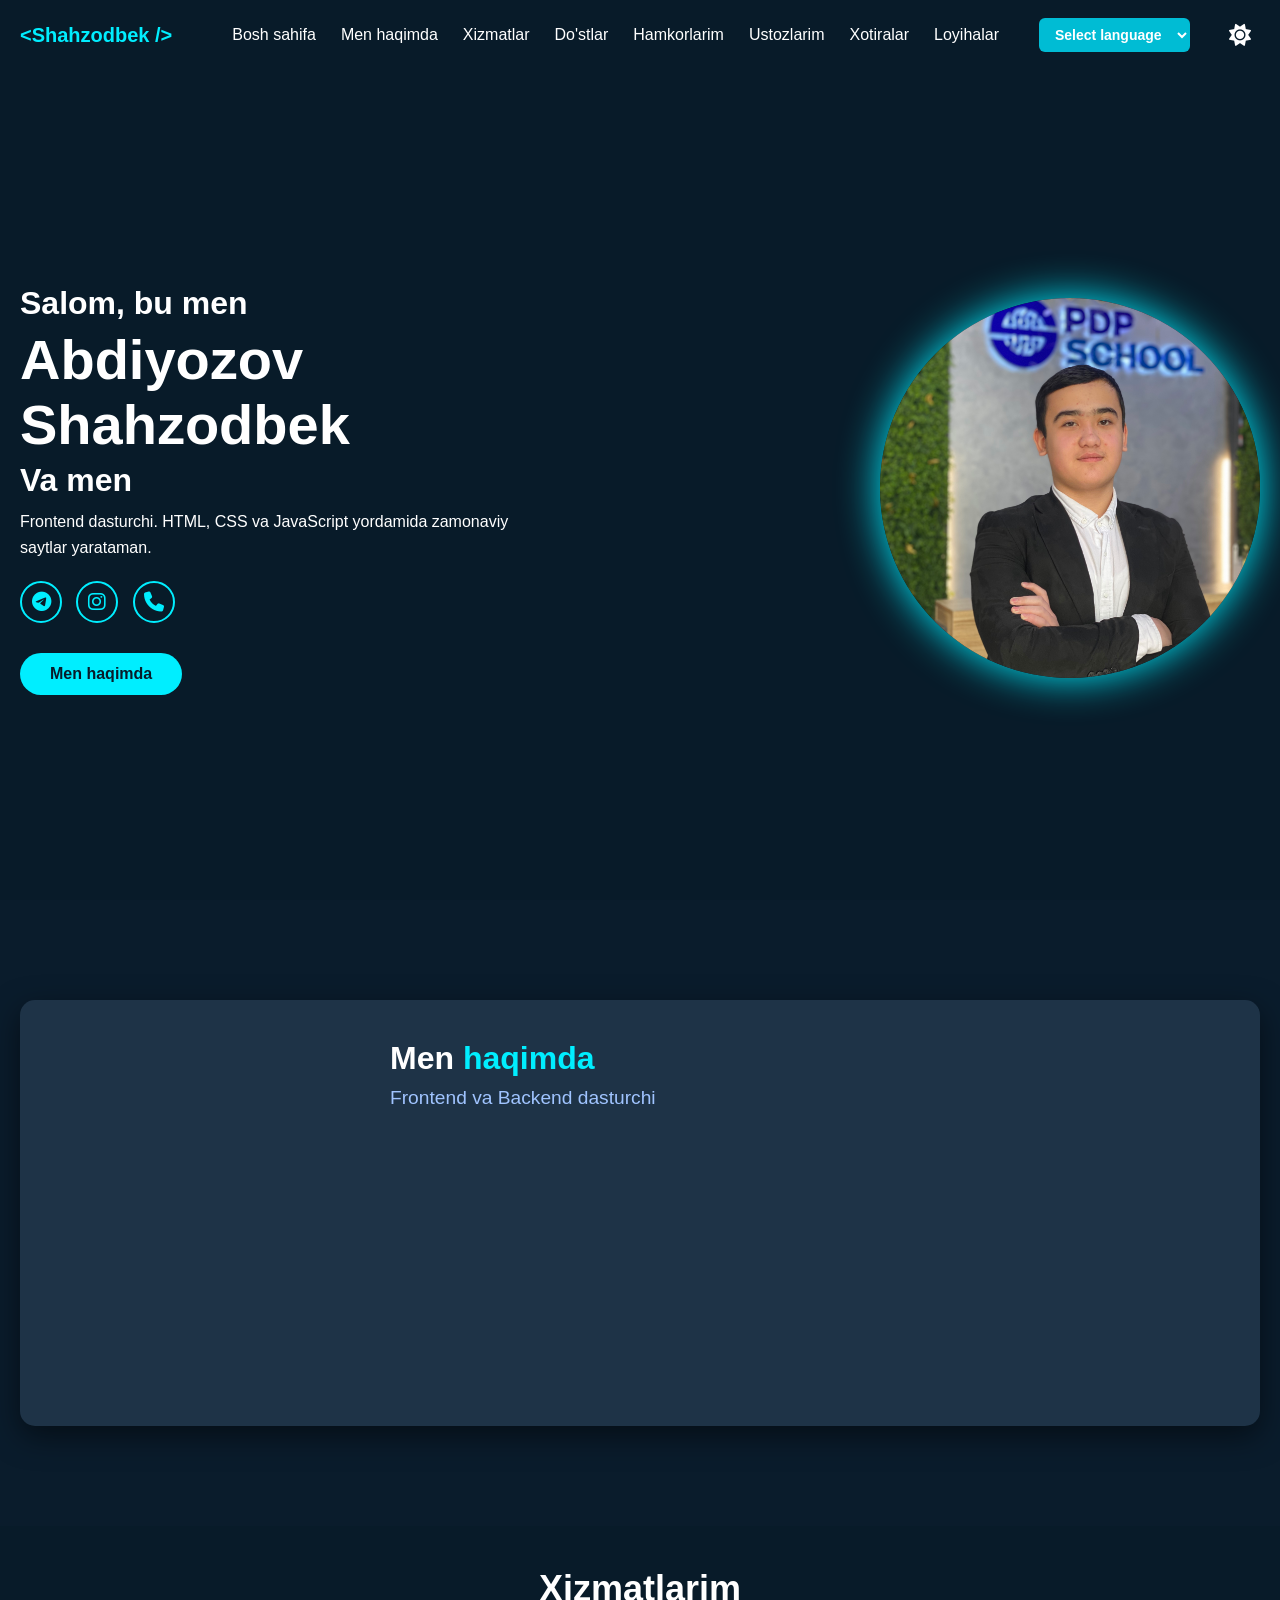
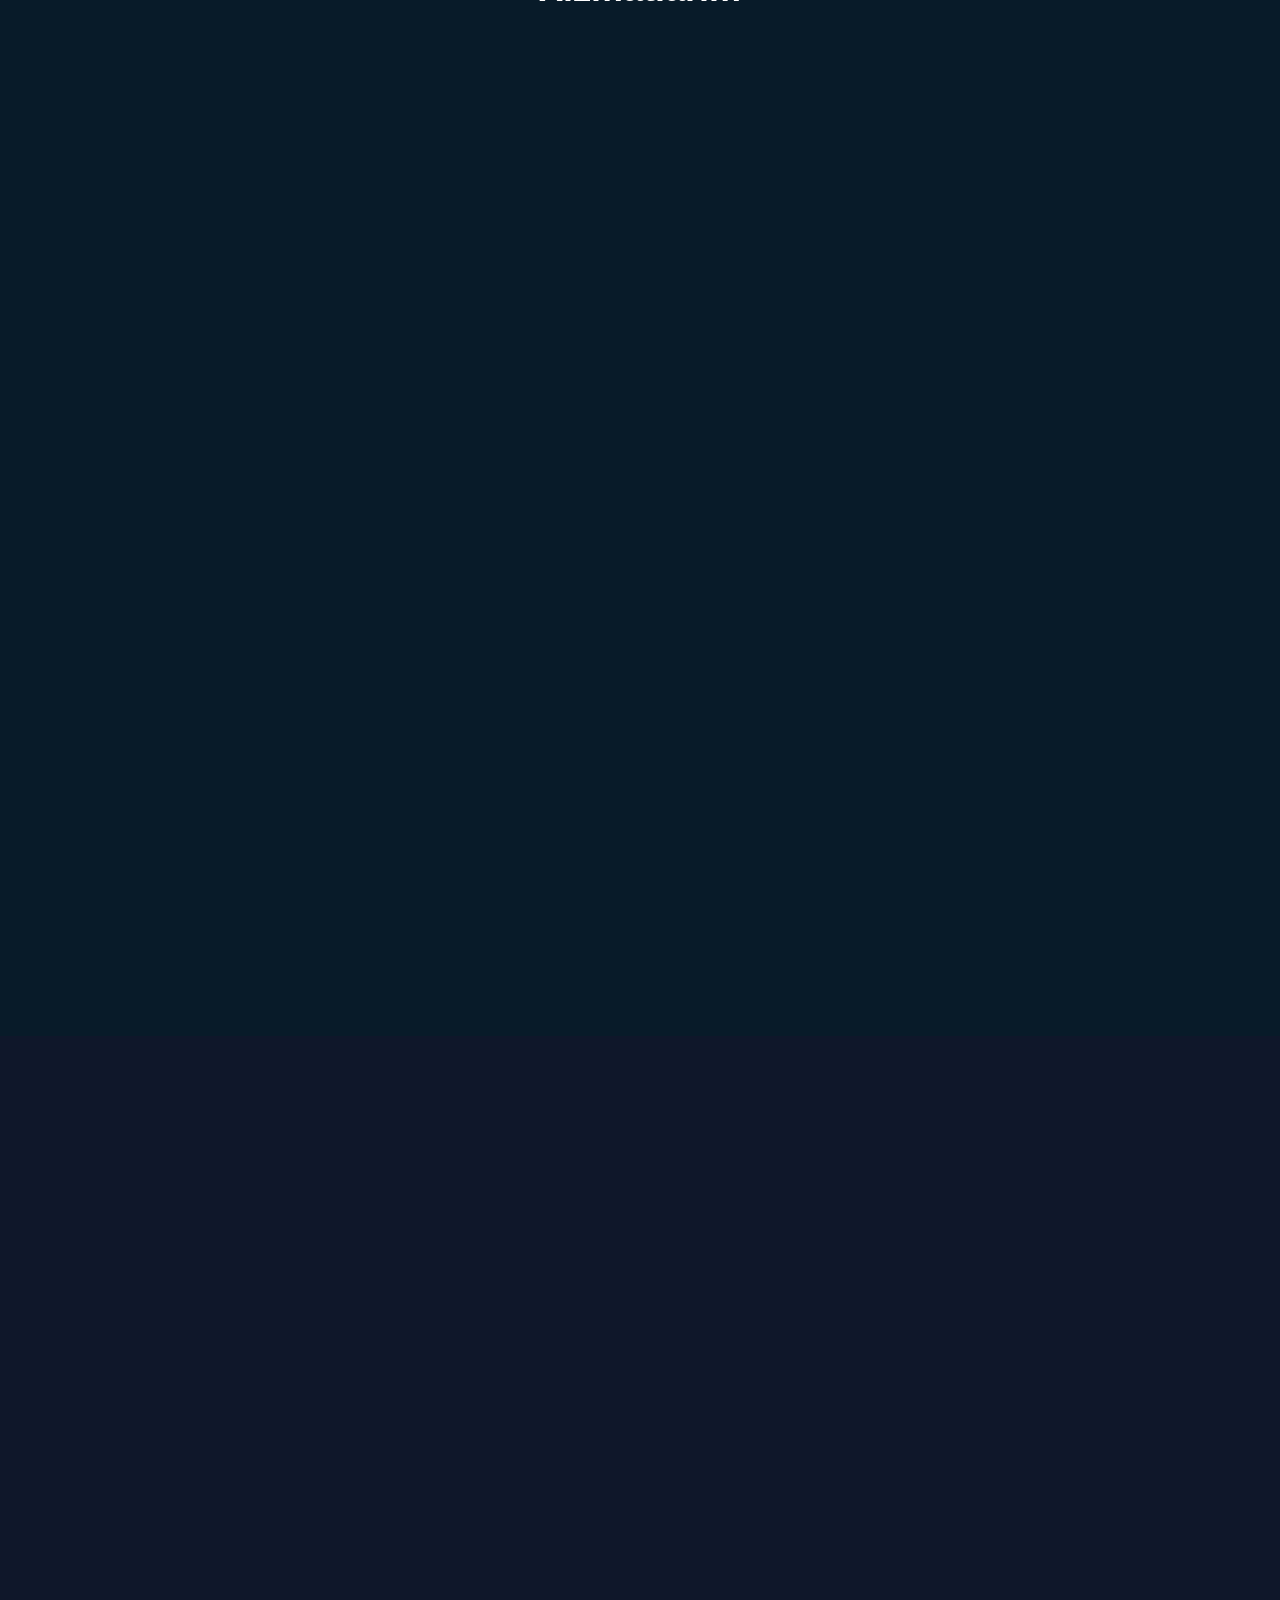
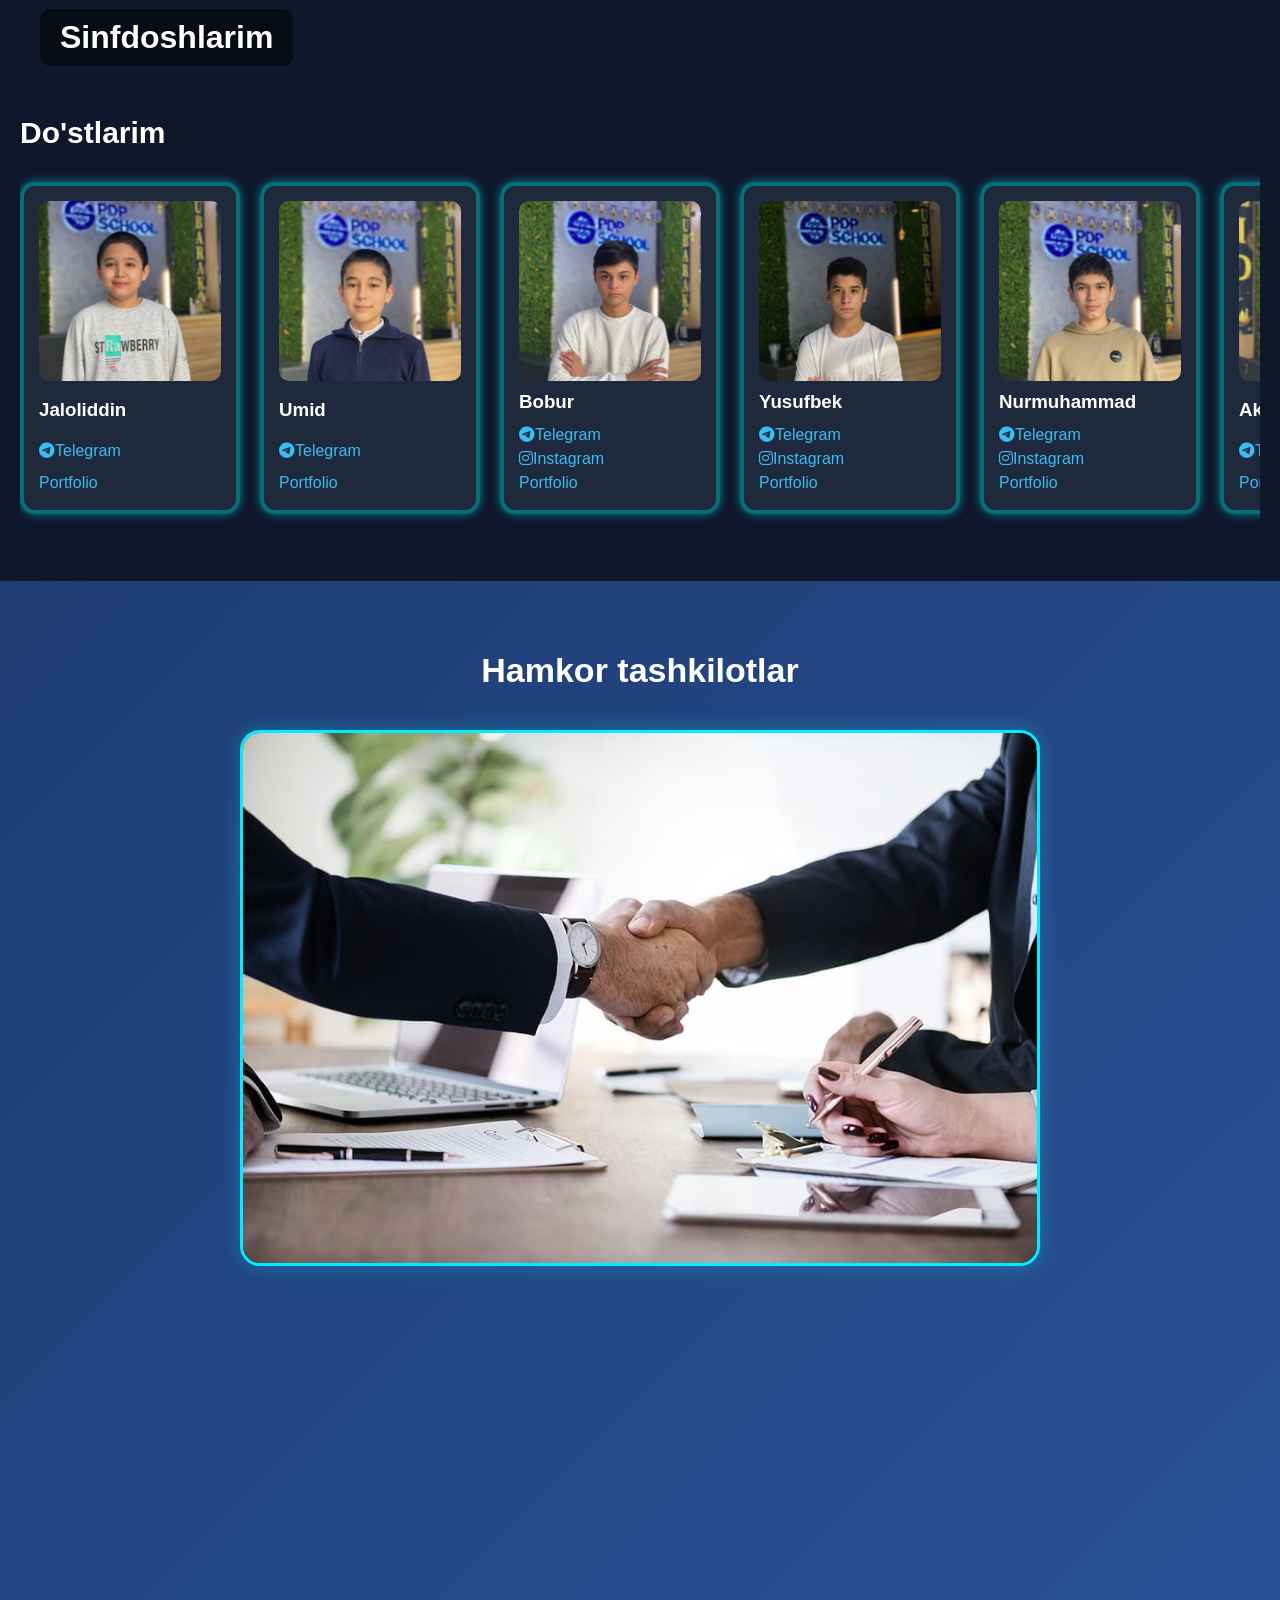
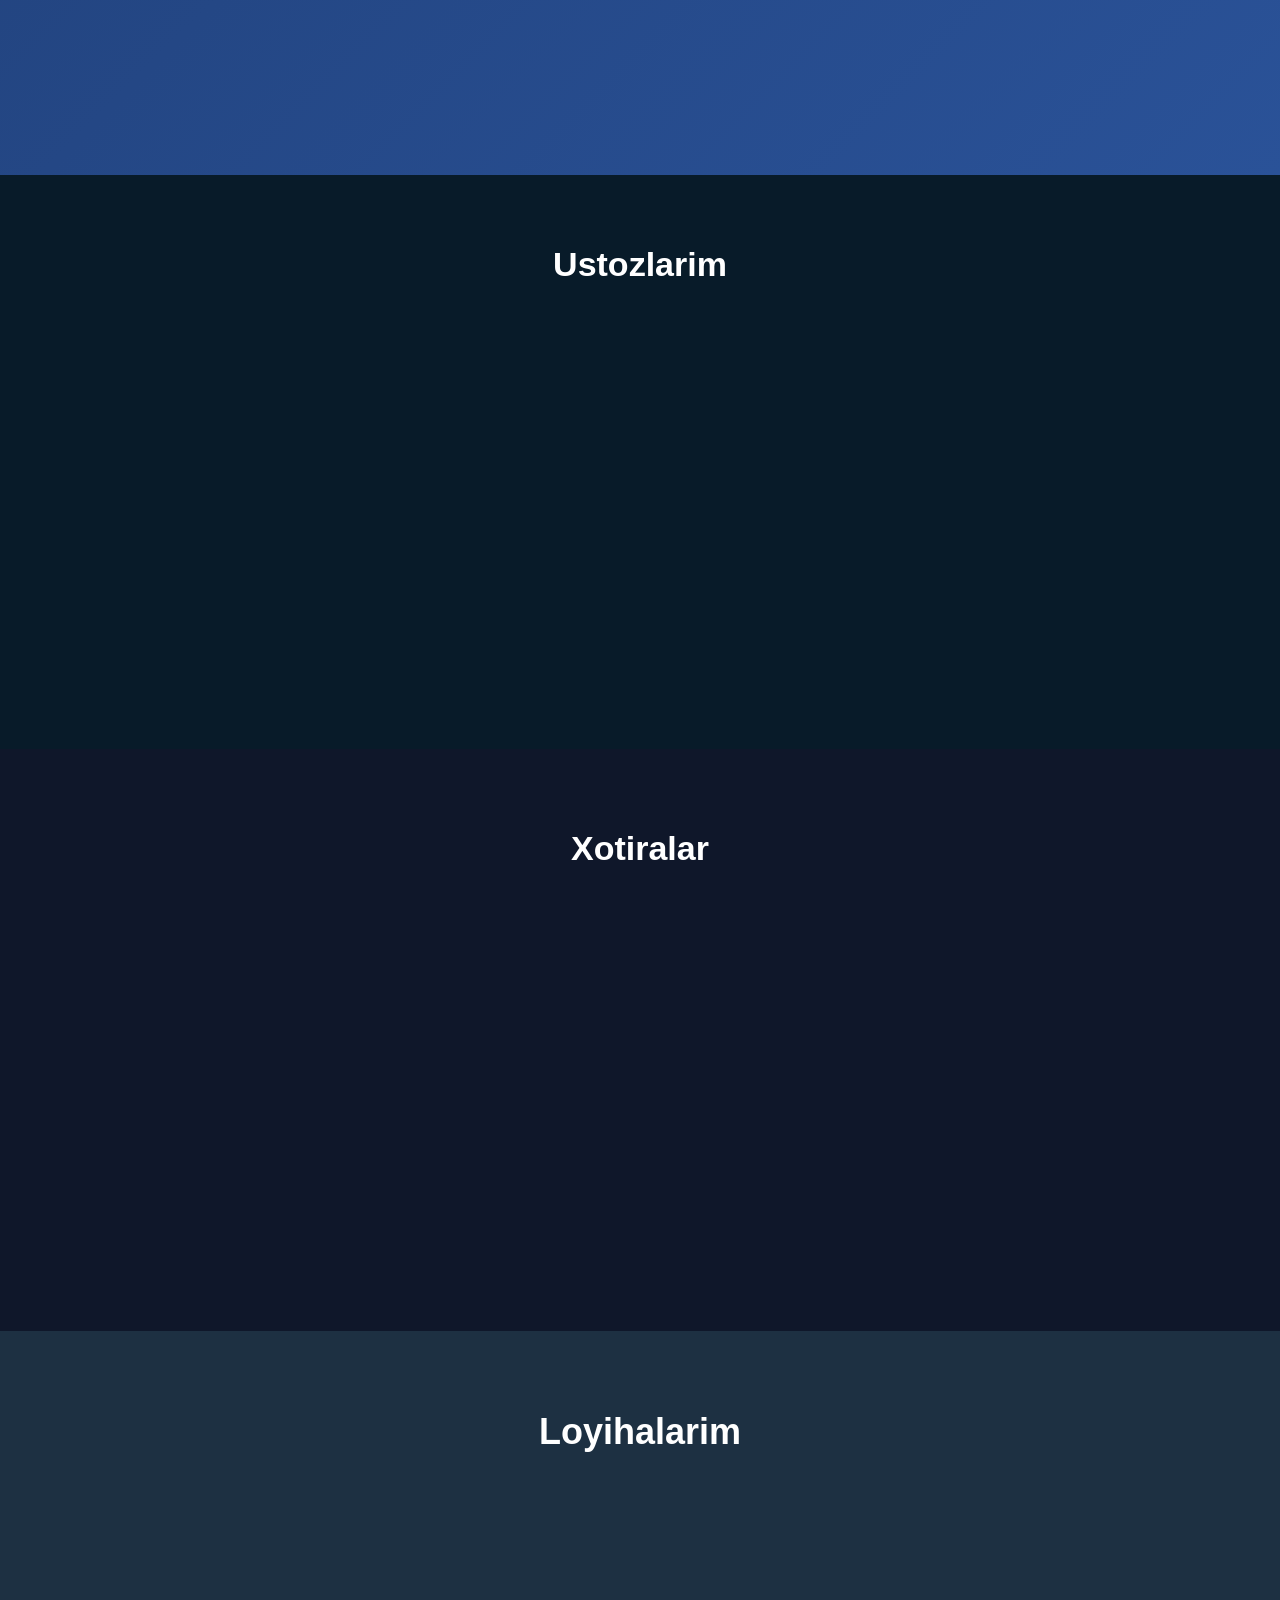
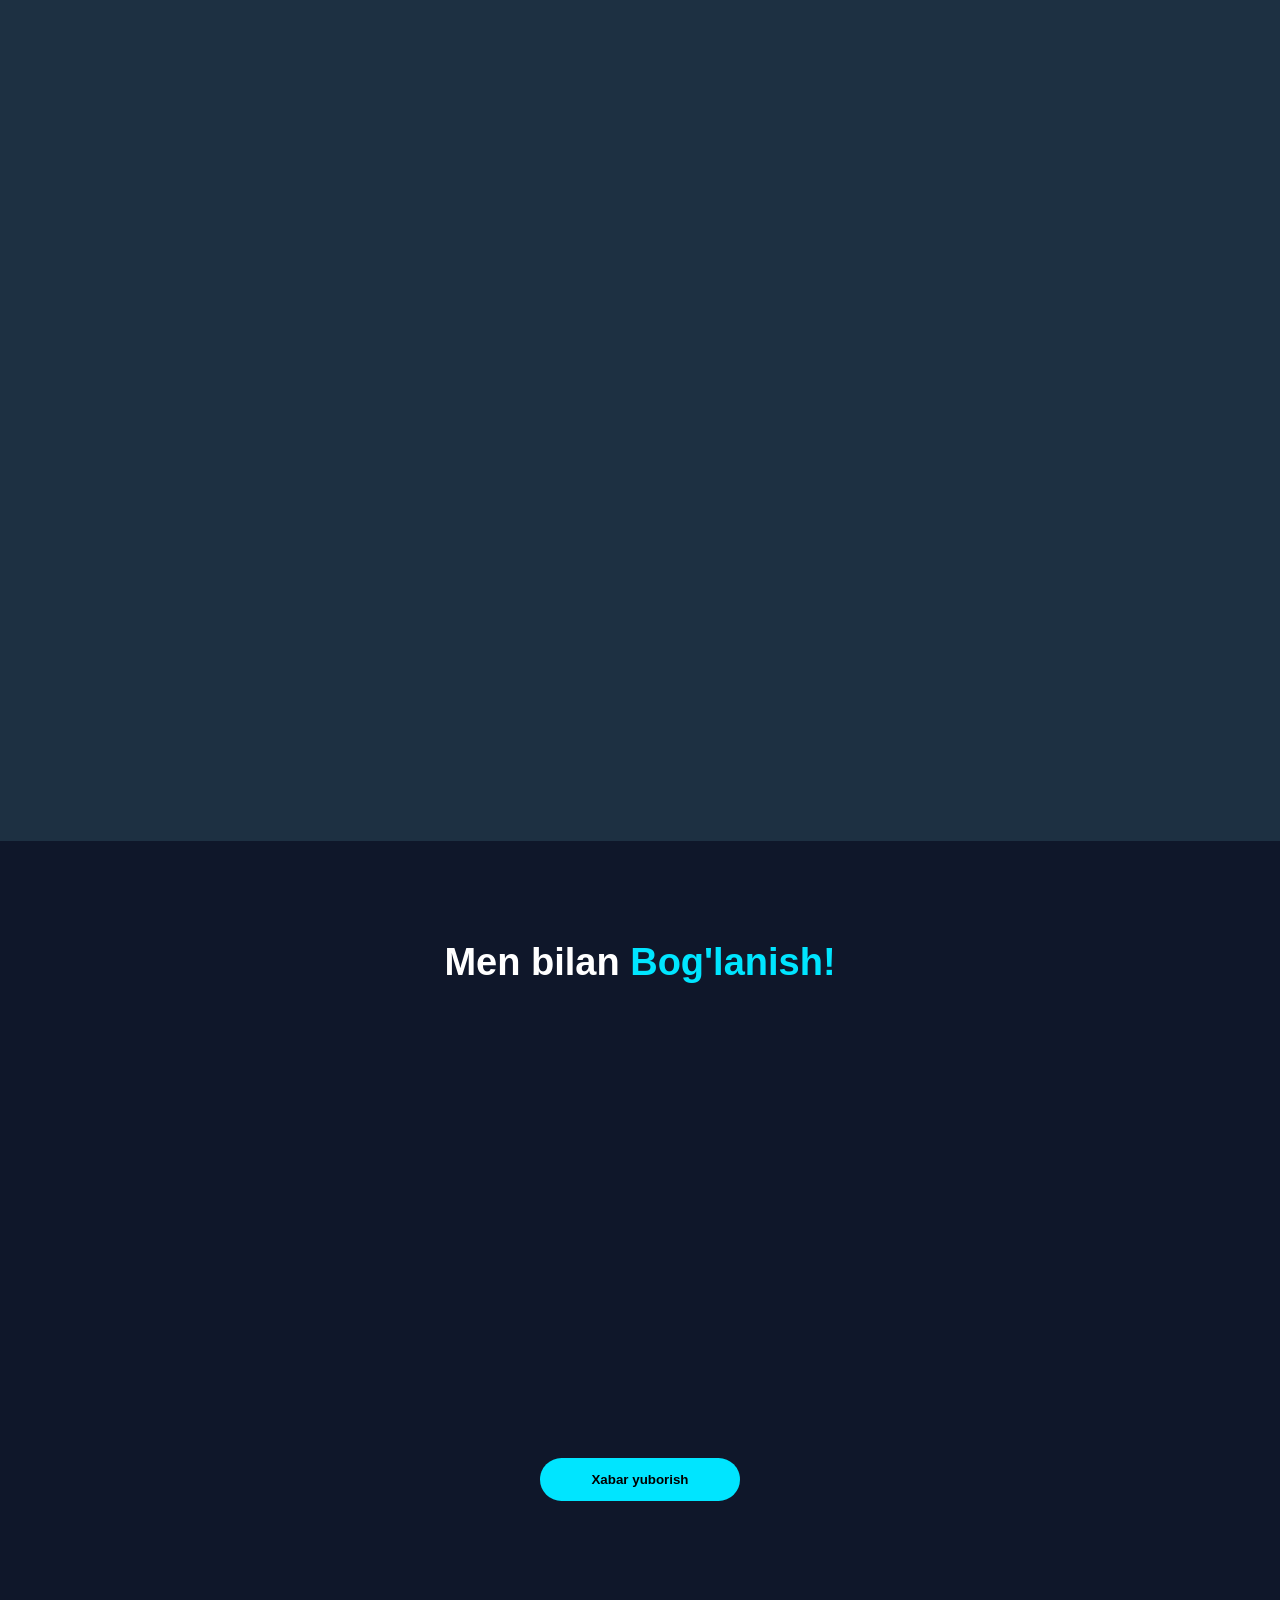
==== commit 970b27d1: "Abdiyozov Shahzodbek' portfoliyo" ====
--- a/index.html
+++ b/index.html
@@ -25,11 +25,11 @@
                     <a href="#home">Bosh sahifa</a>
                     <a href="#about">Men haqimda</a>
                     <a href="#my-services">Xizmatlar</a>
-                    <a href="#projects">Loyihalar</a>
                     <a href="#classmates">Do'stlar</a>
                     <a href="#family">Hamkorlarim</a>
                     <a href="#teachers">Ustozlarim</a>
                     <a href="#memories">Xotiralar</a>
+                    <a href="#projects">Loyihalar</a>
                 </nav>
 
 
@@ -208,85 +208,7 @@
         </div>
     </section>
 
-    <section class="projects" id="projects">
-        <div class="container">
-
-            <h2 class="projects-title">Loyihalarim</h2>
-
-            <div class="projects-wrapper">
-
-                <a data-aos="fade-up" data-aos-anchor-placement="bottom-bottom" data-aos-duration="900"
-                    href="https://clearsky-sayti.netlify.app/" class="project-card">
-                    <img src="./assets/cleasky.jpg" alt="Project">
-                    <div class="project-info">
-                        <h3>Clearsky</h3>
-                        <p>HTML • CSS</p>
-                    </div>
-                </a>
-
-                <a data-aos="fade-up" data-aos-anchor-placement="bottom-bottom" data-aos-duration="1100"
-                    href="https://trafalgar67.netlify.app/" class="project-card">
-                    <img src="./assets/trafalgar-photo.jpg" alt="Project">
-                    <div class="project-info">
-                        <h3>Trafalgar</h3>
-                        <p>HTML • CSS</p>
-                    </div>
-                </a>
-
-                <a data-aos="fade-up" data-aos-anchor-placement="bottom-bottom" data-aos-duration="900"
-                    href="https://movie-cha.netlify.app/" class="project-card">
-                    <img src="./assets/movie-photo.jpg" alt="Project">
-                    <div class="project-info">
-                        <h3>Movie</h3>
-                        <p>HTML • CSS • JavaScript</p>
-                    </div>
-                </a>
-                <a data-aos="fade-up" data-aos-anchor-placement="bottom-bottom" data-aos-duration="1300"
-                    href="https://emoji-sayti.netlify.app/" class="project-card">
-                    <img src="./assets/emoji-rasm.png" alt="Project">
-                    <div class="project-info">
-                        <h3>Emoji</h3>
-                        <p>HTML • CSS • JavaScript</p>
-                    </div>
-                </a>
-                <a data-aos="fade-up" data-aos-anchor-placement="bottom-bottom" data-aos-duration="1400"
-                    href="https://timer-sekundomer.netlify.app/" class="project-card">
-                    <img src="./assets/sekundomer&timer.png" alt="Project">
-                    <div class="project-info">
-                        <h3>Sekundomer va Taymer</h3>
-                        <p>HTML • CSS • JavaScript</p>
-                    </div>
-                </a>
-                <a data-aos="fade-up" data-aos-anchor-placement="bottom-bottom" data-aos-duration="1300"
-                    href="https://playstation-sayti.netlify.app/" class="project-card">
-                    <img src="./assets/playstation.png" alt="Project">
-                    <div class="project-info">
-                        <h3>Playstation</h3>
-                        <p>HTML • CSS</p>
-                    </div>
-                </a>
-                <a data-aos="fade-up" data-aos-anchor-placement="bottom-bottom" data-aos-duration="1300"
-                    href="https://insta-look.netlify.app/" class="project-card">
-                    <img src="./assets/insta-like.png" alt="Project">
-                    <div class="project-info">
-                        <h3>Instagram</h3>
-                        <p>HTML • CSS</p>
-                    </div>
-                </a>
-                <a data-aos="fade-up" data-aos-anchor-placement="bottom-bottom" data-aos-duration="1300"
-                    href="https://insta-look.netlify.app/" class="project-card">
-                    <img src="./assets/parrot-photo.png" alt="Project">
-                    <div class="project-info">
-                        <h3>Parrot</h3>
-                        <p>HTML • CSS</p>
-                    </div>
-                </a>
-
-
-            </div>
-
-        </div>
-    </section>
+
 
     <section class="classmates" id="classmates">
         <div class="container">
@@ -307,7 +229,7 @@
                         <h3>Jaloliddin</h3>
                         <a target="_blank" href="https://t.me/True_or_Fals_e"><i
                                 class="fa-brands fa-telegram"></i>Telegram</a>
-                        <a href="#">Portfolio</a>
+                        <a href="https://jalol-portfolyo.netlify.app/">Portfolio</a>
                     </div>
 
                     <div class="friend-card">
@@ -325,7 +247,7 @@
                                 class="fa-brands fa-telegram"></i>Telegram</a>
                         <a target="_blank" href="https://www.instagram.com/"><i
                                 class="fa-brands fa-instagram"></i>Instagram</a>
-                        <a href="#">Portfolio</a>
+                        <a href="https://portfoliombobur.netlify.app/">Portfolio</a>
                     </div>
 
                     <div class="friend-card">
@@ -345,15 +267,15 @@
                                 class="fa-brands fa-telegram"></i>Telegram</a>
                         <a target="_blank" href="https://www.instagram.com/"><i
                                 class="fa-brands fa-instagram"></i>Instagram</a>
-                        <a href="#">Portfolio</a>
+                        <a href="https://nurmuhammadportfolio8.netlify.app/">Portfolio</a>
                     </div>
 
                     <div class="friend-card">
                         <img src="./assets/akbarjo.JPG">
                         <h3>Akbarjon</h3>
-                        <a target="_blank" href="https://akbarjon-partfoliyo.netlify.app/"><i
-                                class="fa-brands fa-telegram"></i>Telegram</a>
-                        <a href="#">Portfolio</a>
+                        <a target="_blank" href="https://t.me/akbarjonlolayev20122411"><i
+                                class="fa-brands fa-telegram"></i>Telegram</a>
+                        <a href="https://akbarjon-first-partfel.netlify.app">Portfolio</a>
                     </div>
 
                     <!-- DUPLICATE (MUHIM!!!) -->
@@ -362,7 +284,7 @@
                         <h3>Jaloliddin</h3>
                         <a target="_blank" href="https://t.me/True_or_Fals_e"><i
                                 class="fa-brands fa-telegram"></i>Telegram</a>
-                        <a href="#">Portfolio</a>
+                        <a href="https://jalol-portfolyo.netlify.app/">Portfolio</a>
                     </div>
 
                     <div class="friend-card">
@@ -380,7 +302,7 @@
                                 class="fa-brands fa-telegram"></i>Telegram</a>
                         <a target="_blank" href="https://www.instagram.com/"><i
                                 class="fa-brands fa-instagram"></i>Instagram</a>
-                        <a href="#">Portfolio</a>
+                        <a href="https://portfoliombobur.netlify.app/">Portfolio</a>
                     </div>
 
                     <div class="friend-card">
@@ -400,16 +322,17 @@
                                 class="fa-brands fa-telegram"></i>Telegram</a>
                         <a target="_blank" href="https://www.instagram.com/"><i
                                 class="fa-brands fa-instagram"></i>Instagram</a>
-                        <a href="#">Portfolio</a>
+                        <a href="https://nurmuhammadportfolio8.netlify.app/">Portfolio</a>
                     </div>
 
                     <div class="friend-card">
                         <img src="./assets/akbarjo.JPG">
                         <h3>Akbarjon</h3>
-                        <a target="_blank" href="https://akbarjon-partfoliyo.netlify.app/"><i
-                                class="fa-brands fa-telegram"></i>Telegram</a>
-                        <a href="#">Portfolio</a>
-                    </div>
+                        <a target="_blank" href="https://t.me/akbarjonlolayev20122411"><i
+                                class="fa-brands fa-telegram"></i>Telegram</a>
+                        <a href="https://akbarjon-first-partfel.netlify.app">Portfolio</a>
+                    </div>
+
 
                 </div>
             </div>
@@ -454,6 +377,16 @@
 
             <div class="teachers-wrapper">
                 <div class="teacher-card" data-aos="fade-up" data-aos-anchor-placement="bottom-bottom">
+                    <img src="./assets/Habibuloh-ustoz.png" alt="Ustozim-nurim">
+                    <h3>Ustozim, nurim.</h3>
+                    <p>Frontend dasturlash tilini o'rgatganlar.</p>
+                </div>
+                <div class="teacher-card" data-aos="fade-up" data-aos-anchor-placement="bottom-bottom">
+                    <img src="./assets/Zarnigor ustoz.png" alt="Ustozim-nurim">
+                    <h3>Zarnigor ustoz.</h3>
+                    <p>Tyutorimiz juda xam mehribonlar.</p>
+                </div>
+                <div class="teacher-card" data-aos="fade-up" data-aos-anchor-placement="bottom-bottom">
                     <img src="./assets/Matematika-ustz.png" alt="Math-teacher">
                     <h3>Hamroqul ustoz.</h3>
                     <p>Matematika darajmanmi oshirishga yordam berdilar.</p>
@@ -465,17 +398,6 @@
                     <p>Ingliz tilimni rivojlantirganlar.</p>
                 </div>
 
-                <div class="teacher-card" data-aos="fade-up" data-aos-anchor-placement="bottom-bottom">
-                    <img src="./assets/Habibuloh-ustoz.png" alt="Ustozim-nurim">
-                    <h3>Ustozim, nurim.</h3>
-                    <p>Frontend dasturlash tilini o'rgatganlar.</p>
-                </div>
-
-                <div class="teacher-card" data-aos="fade-up" data-aos-anchor-placement="bottom-bottom">
-                    <img src="./assets/Zarnigor ustoz.png" alt="Ustozim-nurim">
-                    <h3>Zarnigor ustoz.</h3>
-                    <p>Tyutorimiz juda xam mehribonlar.</p>
-                </div>
             </div>
         </div>
     </section>
@@ -524,6 +446,86 @@
         </div>
     </section>
 
+    <section class="projects" id="projects">
+        <div class="container">
+
+            <h2 class="projects-title">Loyihalarim</h2>
+
+            <div class="projects-wrapper">
+
+                <a data-aos="fade-up" data-aos-anchor-placement="bottom-bottom" data-aos-duration="900"
+                    href="https://clearsky2-nine.vercel.app/" class="project-card">
+                    <img src="./assets/cleasky.jpg" alt="Project">
+                    <div class="project-info">
+                        <h3>Clearsky</h3>
+                        <p>HTML • CSS</p>
+                    </div>
+                </a>
+
+                <a data-aos="fade-up" data-aos-anchor-placement="bottom-bottom" data-aos-duration="1100"
+                    href="https://trafalgar67.netlify.app/" class="project-card">
+                    <img src="./assets/trafalgar-photo.jpg" alt="Project">
+                    <div class="project-info">
+                        <h3>Trafalgar</h3>
+                        <p>HTML • CSS</p>
+                    </div>
+                </a>
+
+                <a data-aos="fade-up" data-aos-anchor-placement="bottom-bottom" data-aos-duration="900"
+                    href="https://movie-cha.netlify.app/" class="project-card">
+                    <img src="./assets/movie-photo.jpg" alt="Project">
+                    <div class="project-info">
+                        <h3>Movie</h3>
+                        <p>HTML • CSS • JavaScript</p>
+                    </div>
+                </a>
+                <a data-aos="fade-up" data-aos-anchor-placement="bottom-bottom" data-aos-duration="1300"
+                    href="https://emoji-sayti.netlify.app/" class="project-card">
+                    <img src="./assets/emoji-rasm.png" alt="Project">
+                    <div class="project-info">
+                        <h3>Emoji</h3>
+                        <p>HTML • CSS • JavaScript</p>
+                    </div>
+                </a>
+                <a data-aos="fade-up" data-aos-anchor-placement="bottom-bottom" data-aos-duration="1400"
+                    href="https://sekundomer2.vercel.app/" class="project-card">
+                    <img src="./assets/Sekundomer 2 aniqi.png" alt="Project">
+                    <div class="project-info">
+                        <h3>Sekundomer va Taymer</h3>
+                        <p>HTML • CSS • JavaScript</p>
+                    </div>
+                </a>
+                <a data-aos="fade-up" data-aos-anchor-placement="bottom-bottom" data-aos-duration="1300"
+                    href="https://playstation-sayti.netlify.app/" class="project-card">
+                    <img src="./assets/playstation.png" alt="Project">
+                    <div class="project-info">
+                        <h3>Playstation</h3>
+                        <p>HTML • CSS</p>
+                    </div>
+                </a>
+                <a data-aos="fade-up" data-aos-anchor-placement="bottom-bottom" data-aos-duration="1300"
+                    href="https://insta-look.netlify.app/" class="project-card">
+                    <img src="./assets/insta-like.png" alt="Project">
+                    <div class="project-info">
+                        <h3>Instagram</h3>
+                        <p>HTML • CSS</p>
+                    </div>
+                </a>
+                <a data-aos="fade-up" data-aos-anchor-placement="bottom-bottom" data-aos-duration="1300"
+                    href="https://insta-look.netlify.app/" class="project-card">
+                    <img src="./assets/parrot-photo.png" alt="Project">
+                    <div class="project-info">
+                        <h3>Parrot</h3>
+                        <p>HTML • CSS</p>
+                    </div>
+                </a>
+
+
+            </div>
+
+        </div>
+    </section>
+
     <!-- MODAL -->
     <div class="modal" id="modal">
         <span class="modal-close" id="closeBtn">&times;</span>
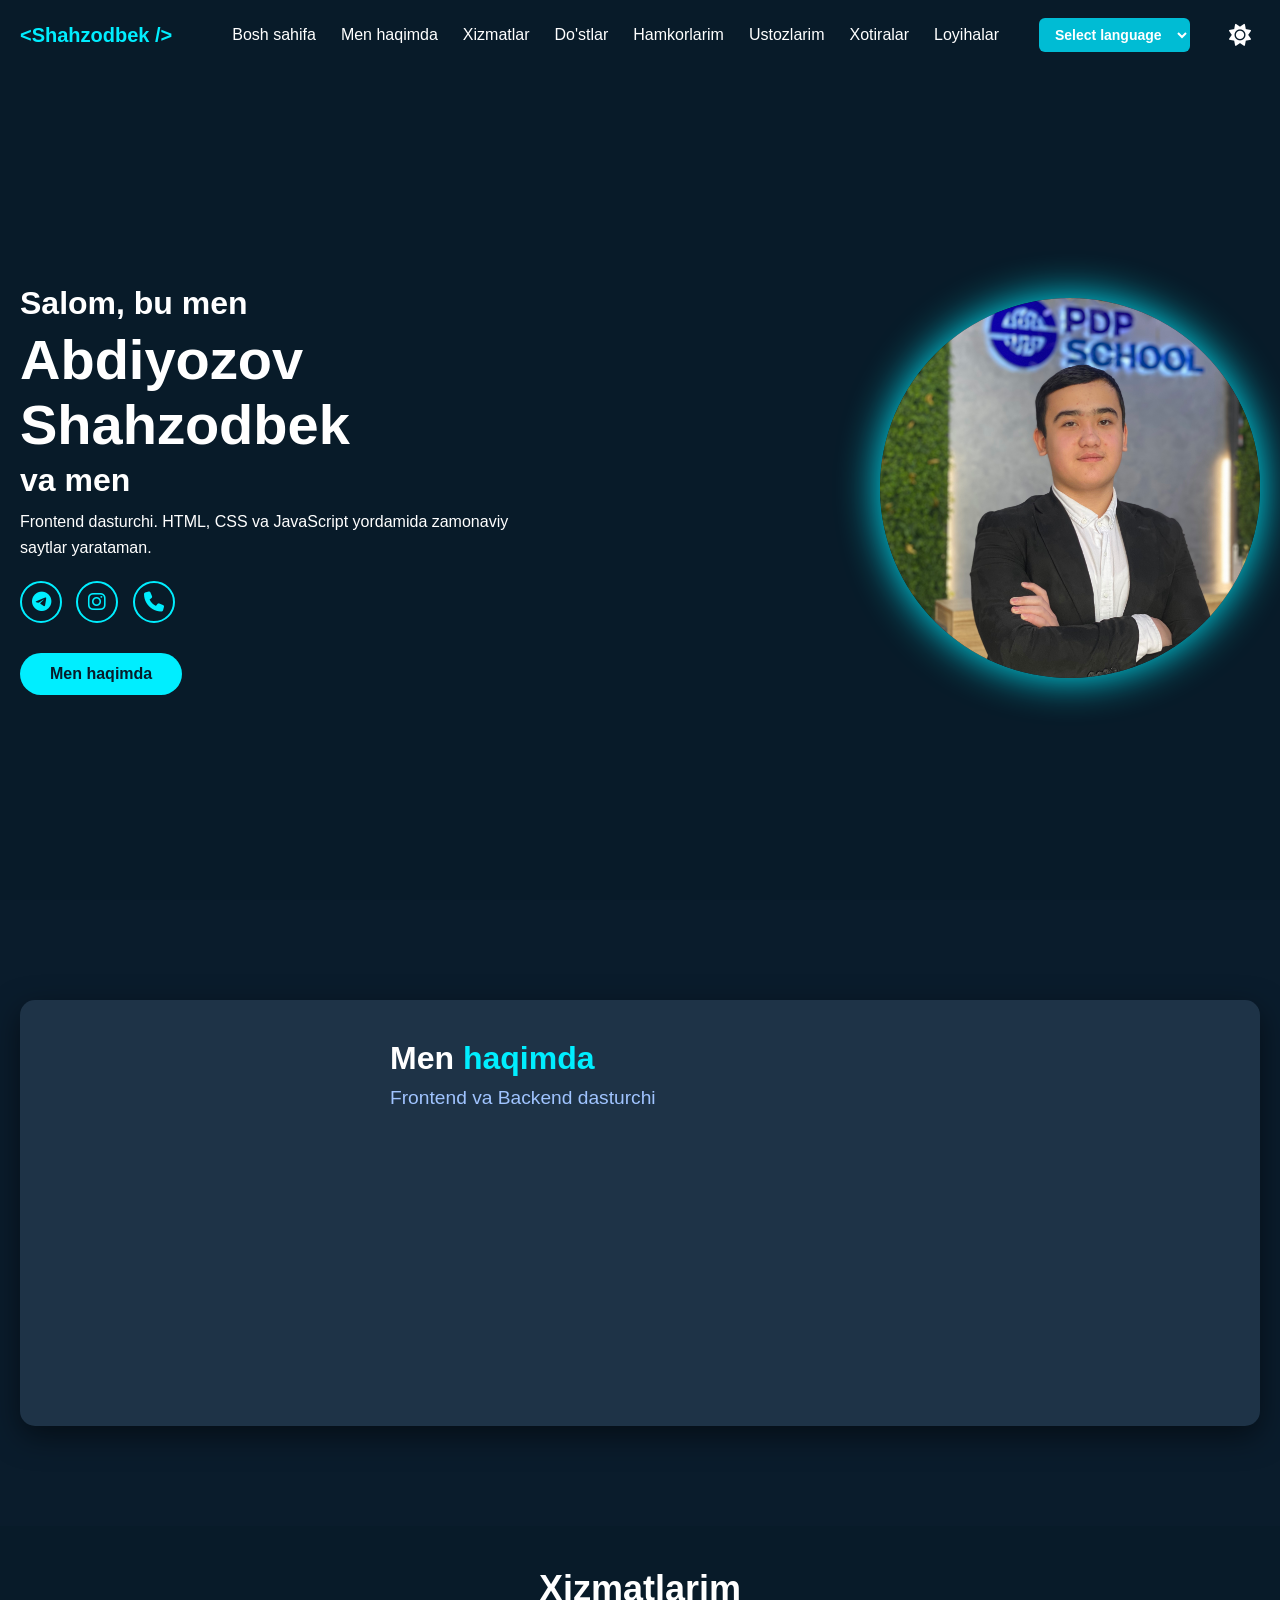
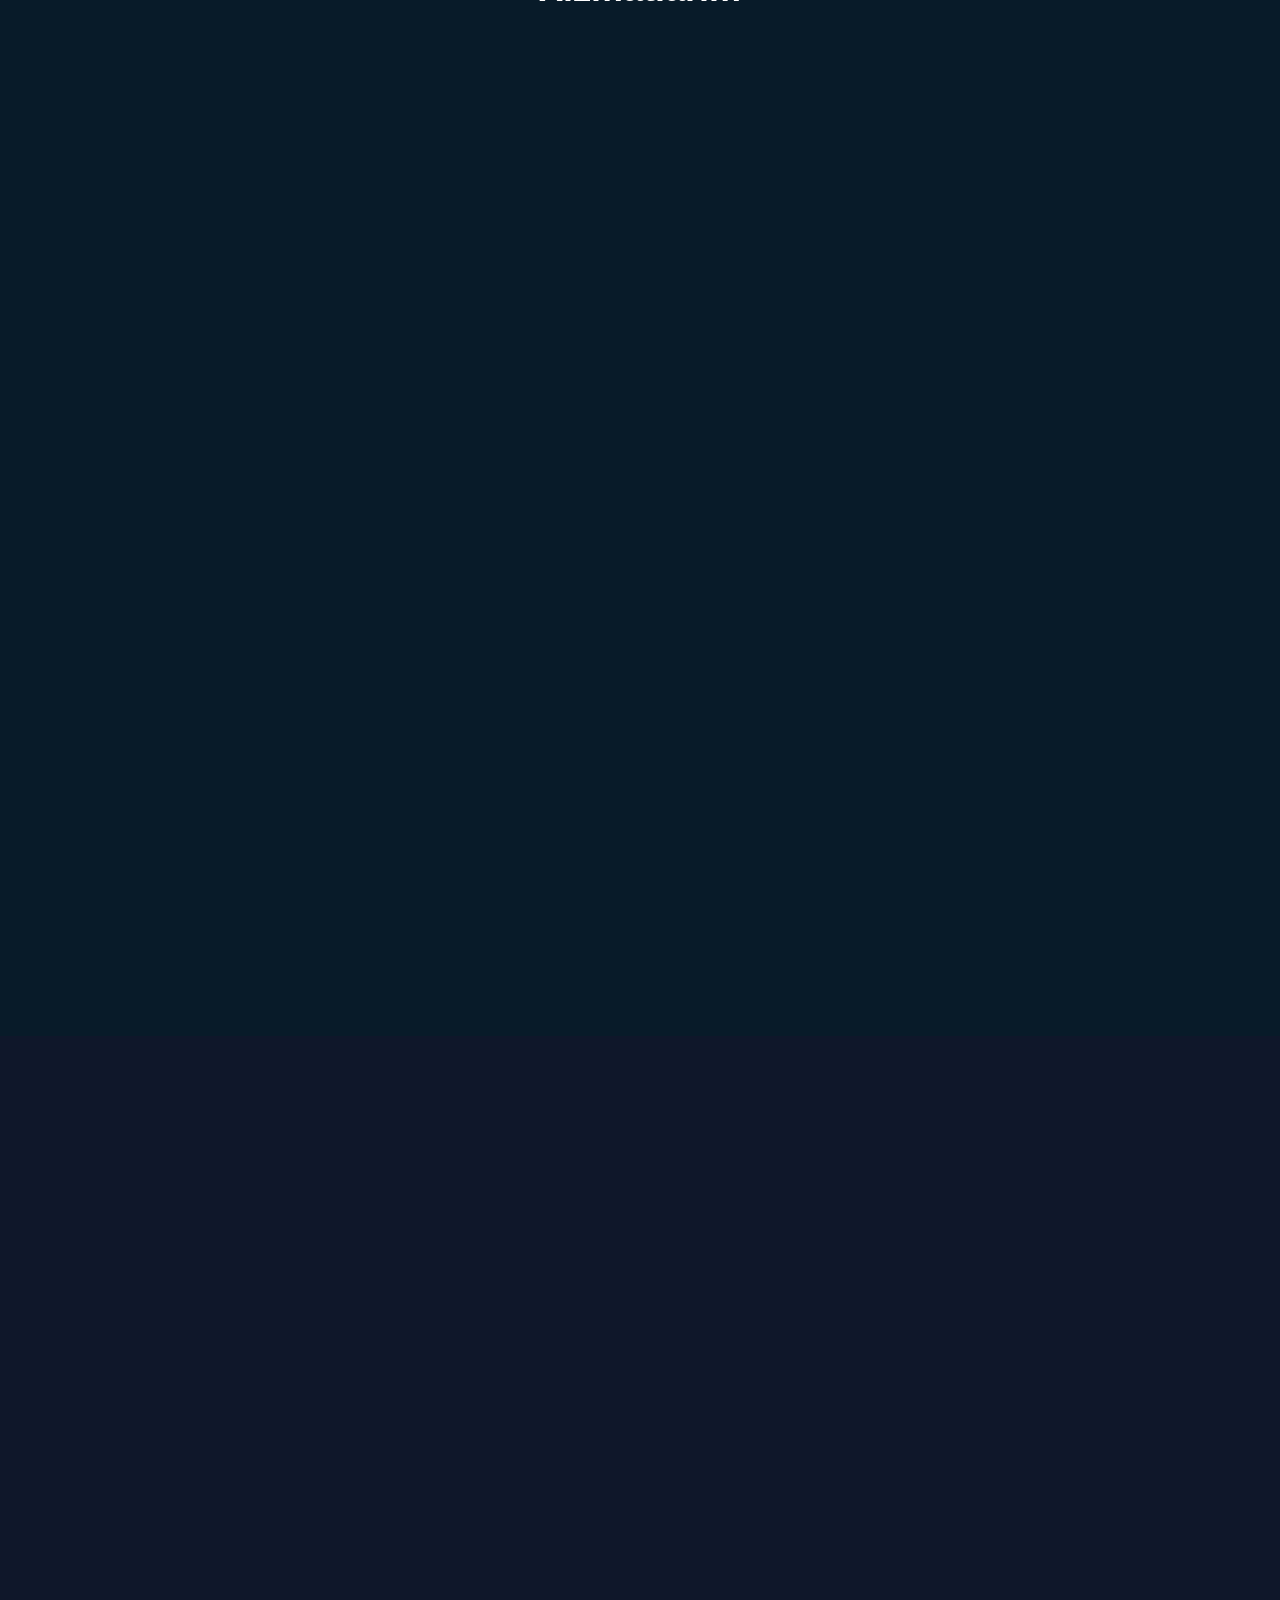
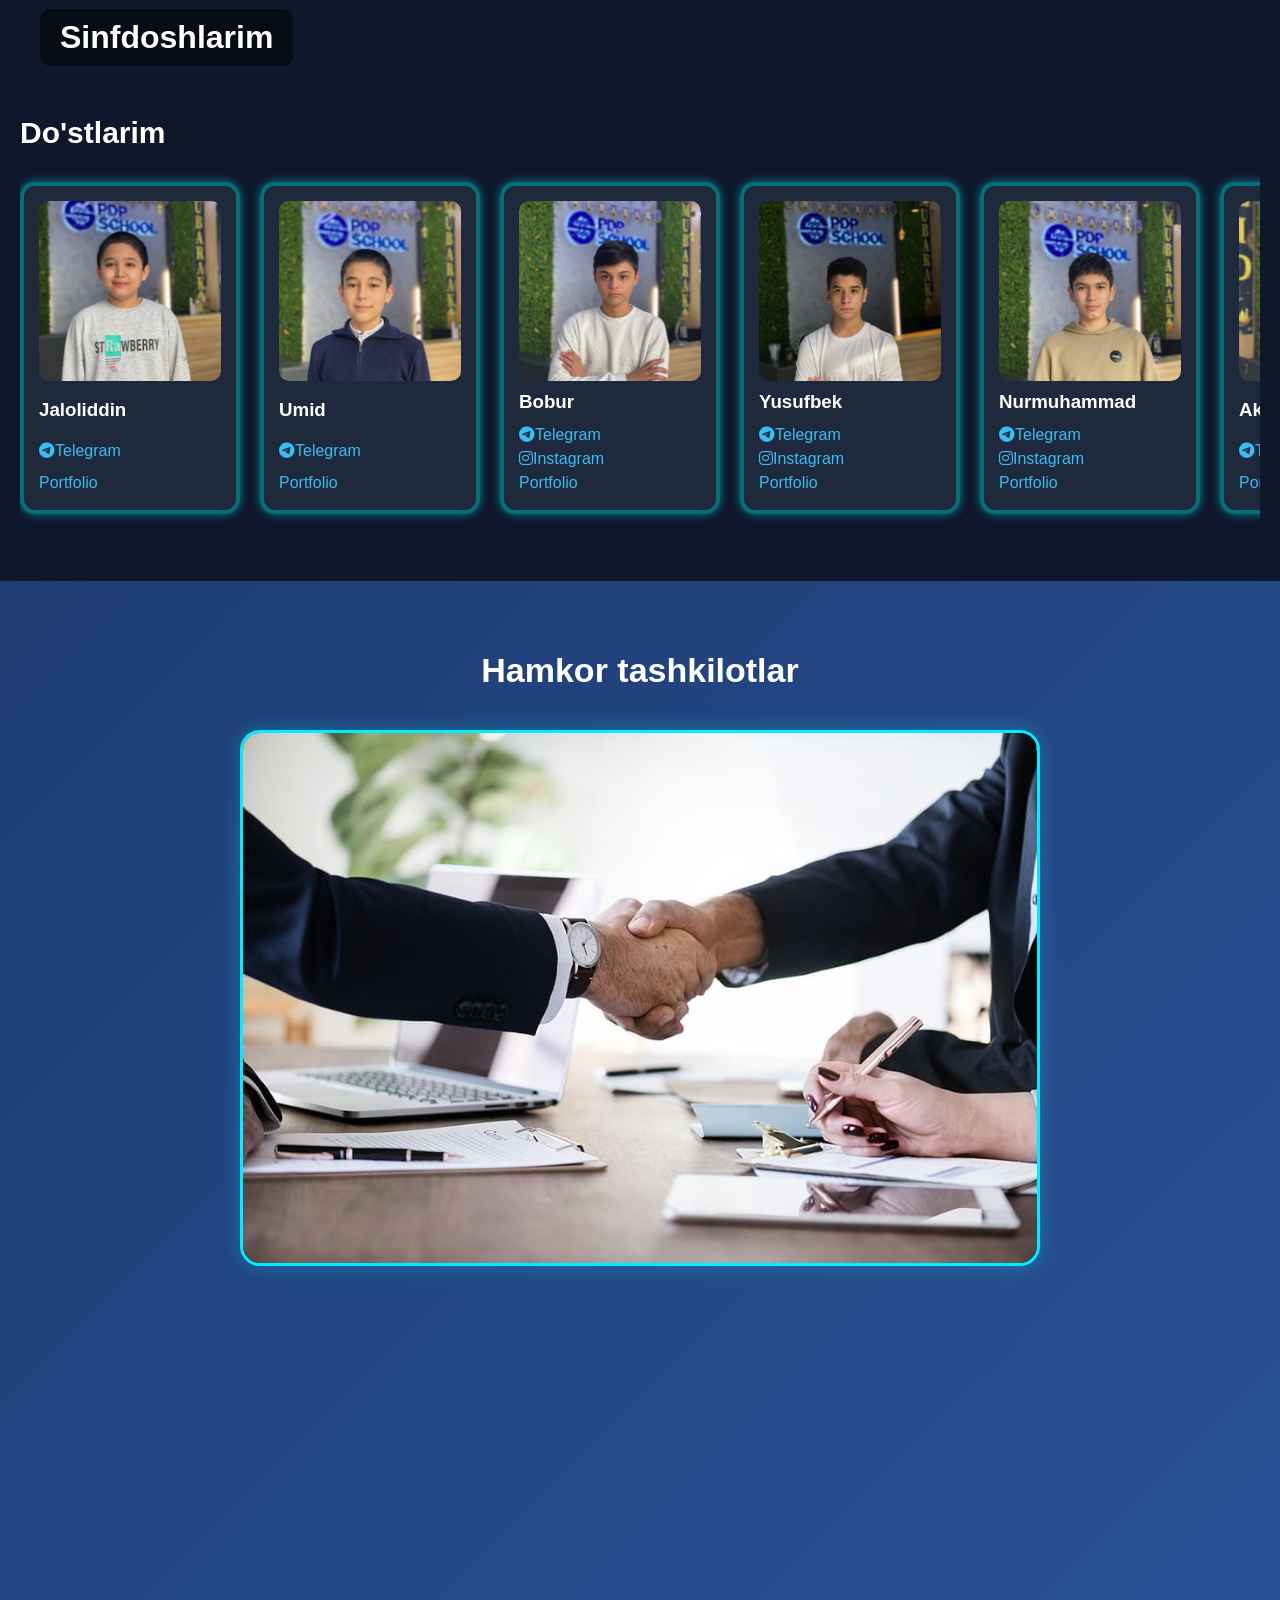
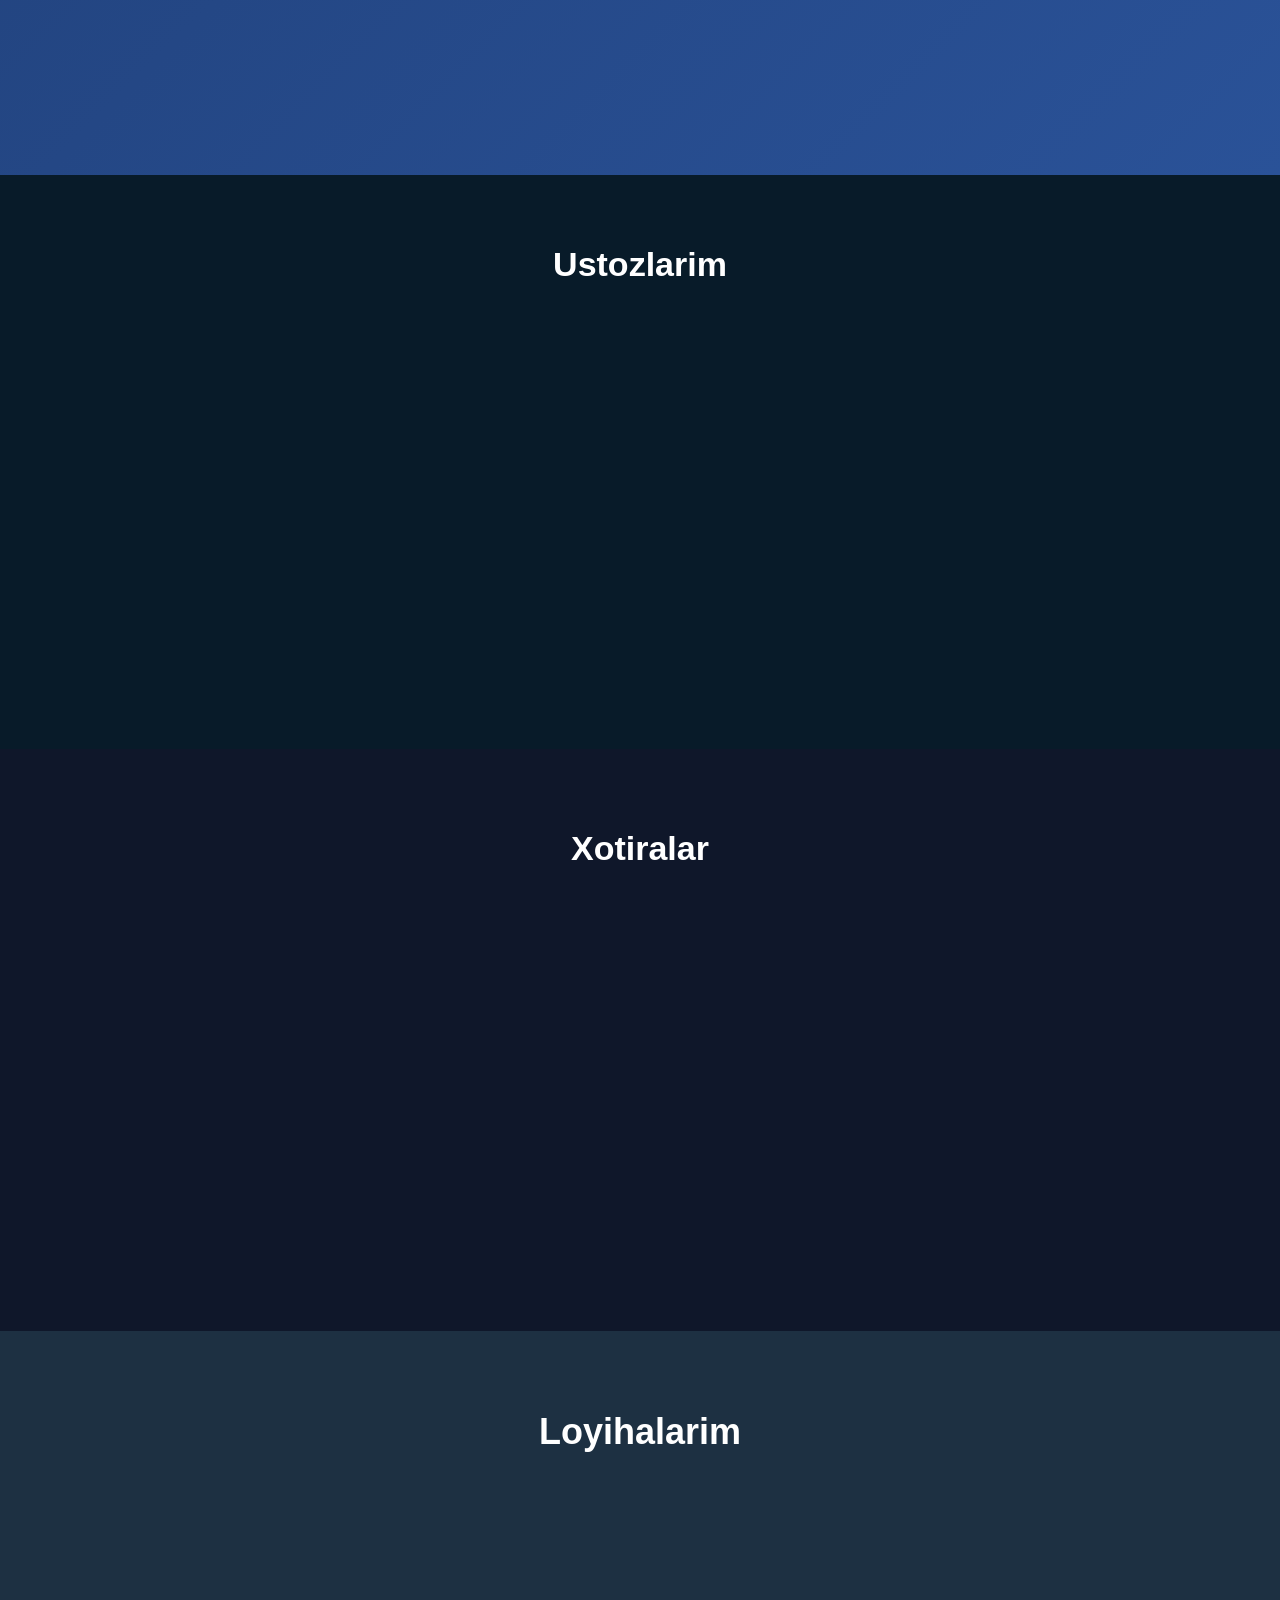
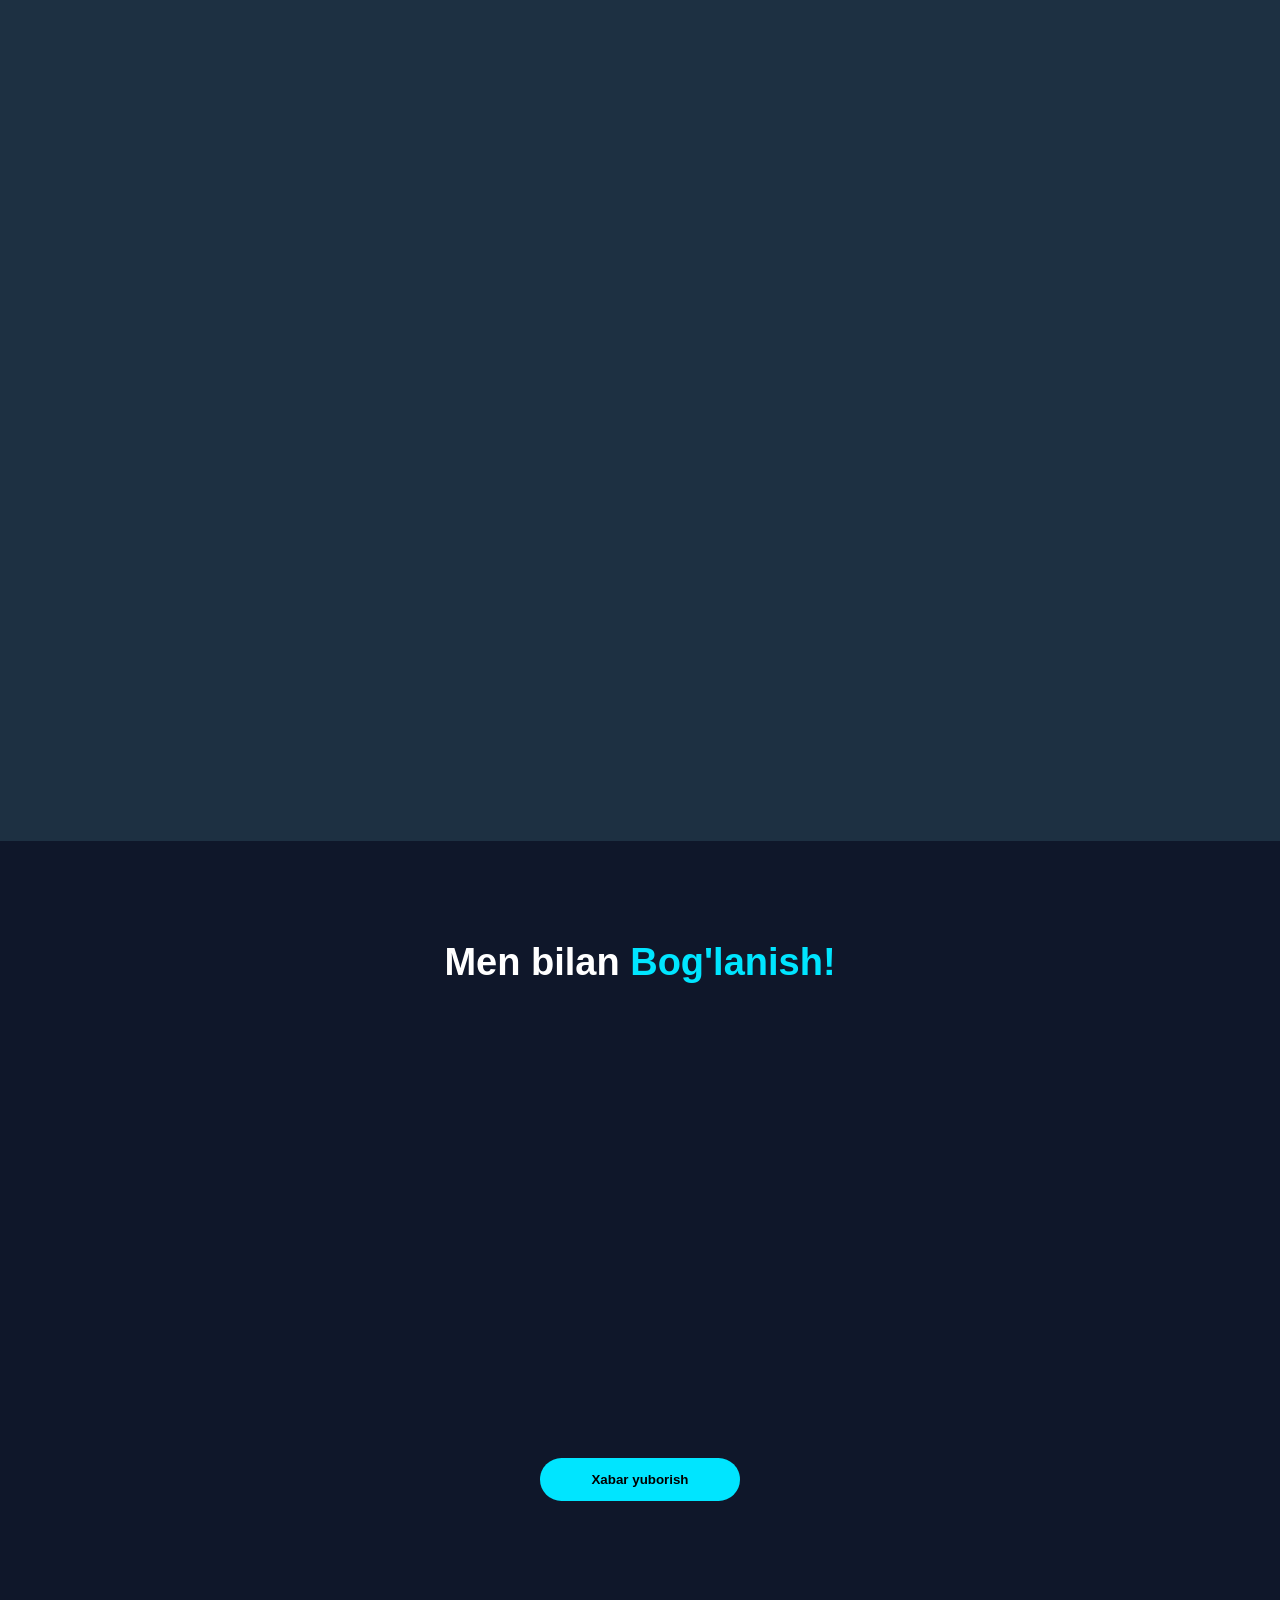
==== commit 2a495e7a: "Abdiyozov Shahzodbek's portfoliyo" ====
--- a/index.html
+++ b/index.html
@@ -59,7 +59,7 @@
                     data-aos-duration="800">
                     <h3 data-aos="fade-right" data-aos-duration="800">Salom, bu men</h3>
                     <h1 data-aos="fade-right" data-aos-duration="800">Abdiyozov Shahzodbek</h1>
-                    <h3 data-aos="fade-right" data-aos-duration="800">Va men <span class="text"></span></h3>
+                    <h3 data-aos="fade-right" data-aos-duration="800">va men <span class="text"></span></h3>
                     <p data-aos="fade-right" data-aos-duration="800">Frontend dasturchi. HTML, CSS va JavaScript
                         yordamida zamonaviy saytlar yarataman.</p>
 
@@ -354,14 +354,14 @@
                     <div class="family-card" data-aos="fade-up" data-aos-anchor-placement="bottom-bottom">
                         <img src="./assets/Valuation.png">
                         <h3>VALUATION MCHJ</h3>
-                        <p>VALUATION - baholash kompaniyasi barcha turdagi mulklarni boholash bilan shug'ulanadi.
+                        <p>VALUATION - baholash kompaniyasi barcha turdagi mulklarni baholash bilan shug'ullanadi.
                             2015-yildan beri.</p>
                     </div>
 
                     <div class="family-card" data-aos="fade-up" data-aos-anchor-placement="bottom-bottom">
                         <img src="./assets/logistika-photo.jpg">
                         <h3>Rasulbek group</h3>
-                        <p>Logistik kompaniya 2015-yildan beri xalqaro logistika foaliyati bilan shug'ulanadi.</p>
+                        <p>Logistik kompaniya 2015-yildan beri xalqaro logistika foaliyati bilan shug'ullanadi.</p>
                     </div>
 
 
@@ -377,19 +377,19 @@
 
             <div class="teachers-wrapper">
                 <div class="teacher-card" data-aos="fade-up" data-aos-anchor-placement="bottom-bottom">
-                    <img src="./assets/Habibuloh-ustoz.png" alt="Ustozim-nurim">
+                    <img src="./assets/chotkiy img.png" alt="Ustozim-nurim">
                     <h3>Ustozim, nurim.</h3>
                     <p>Frontend dasturlash tilini o'rgatganlar.</p>
                 </div>
                 <div class="teacher-card" data-aos="fade-up" data-aos-anchor-placement="bottom-bottom">
                     <img src="./assets/Zarnigor ustoz.png" alt="Ustozim-nurim">
                     <h3>Zarnigor ustoz.</h3>
-                    <p>Tyutorimiz juda xam mehribonlar.</p>
+                    <p>Tyutorimiz juda ham mehribonlar.</p>
                 </div>
                 <div class="teacher-card" data-aos="fade-up" data-aos-anchor-placement="bottom-bottom">
                     <img src="./assets/Matematika-ustz.png" alt="Math-teacher">
                     <h3>Hamroqul ustoz.</h3>
-                    <p>Matematika darajmanmi oshirishga yordam berdilar.</p>
+                    <p>Matematika darajamni oshirishga yordam berdilar.</p>
                 </div>
 
                 <div class="teacher-card" data-aos="fade-up" data-aos-anchor-placement="bottom-bottom">
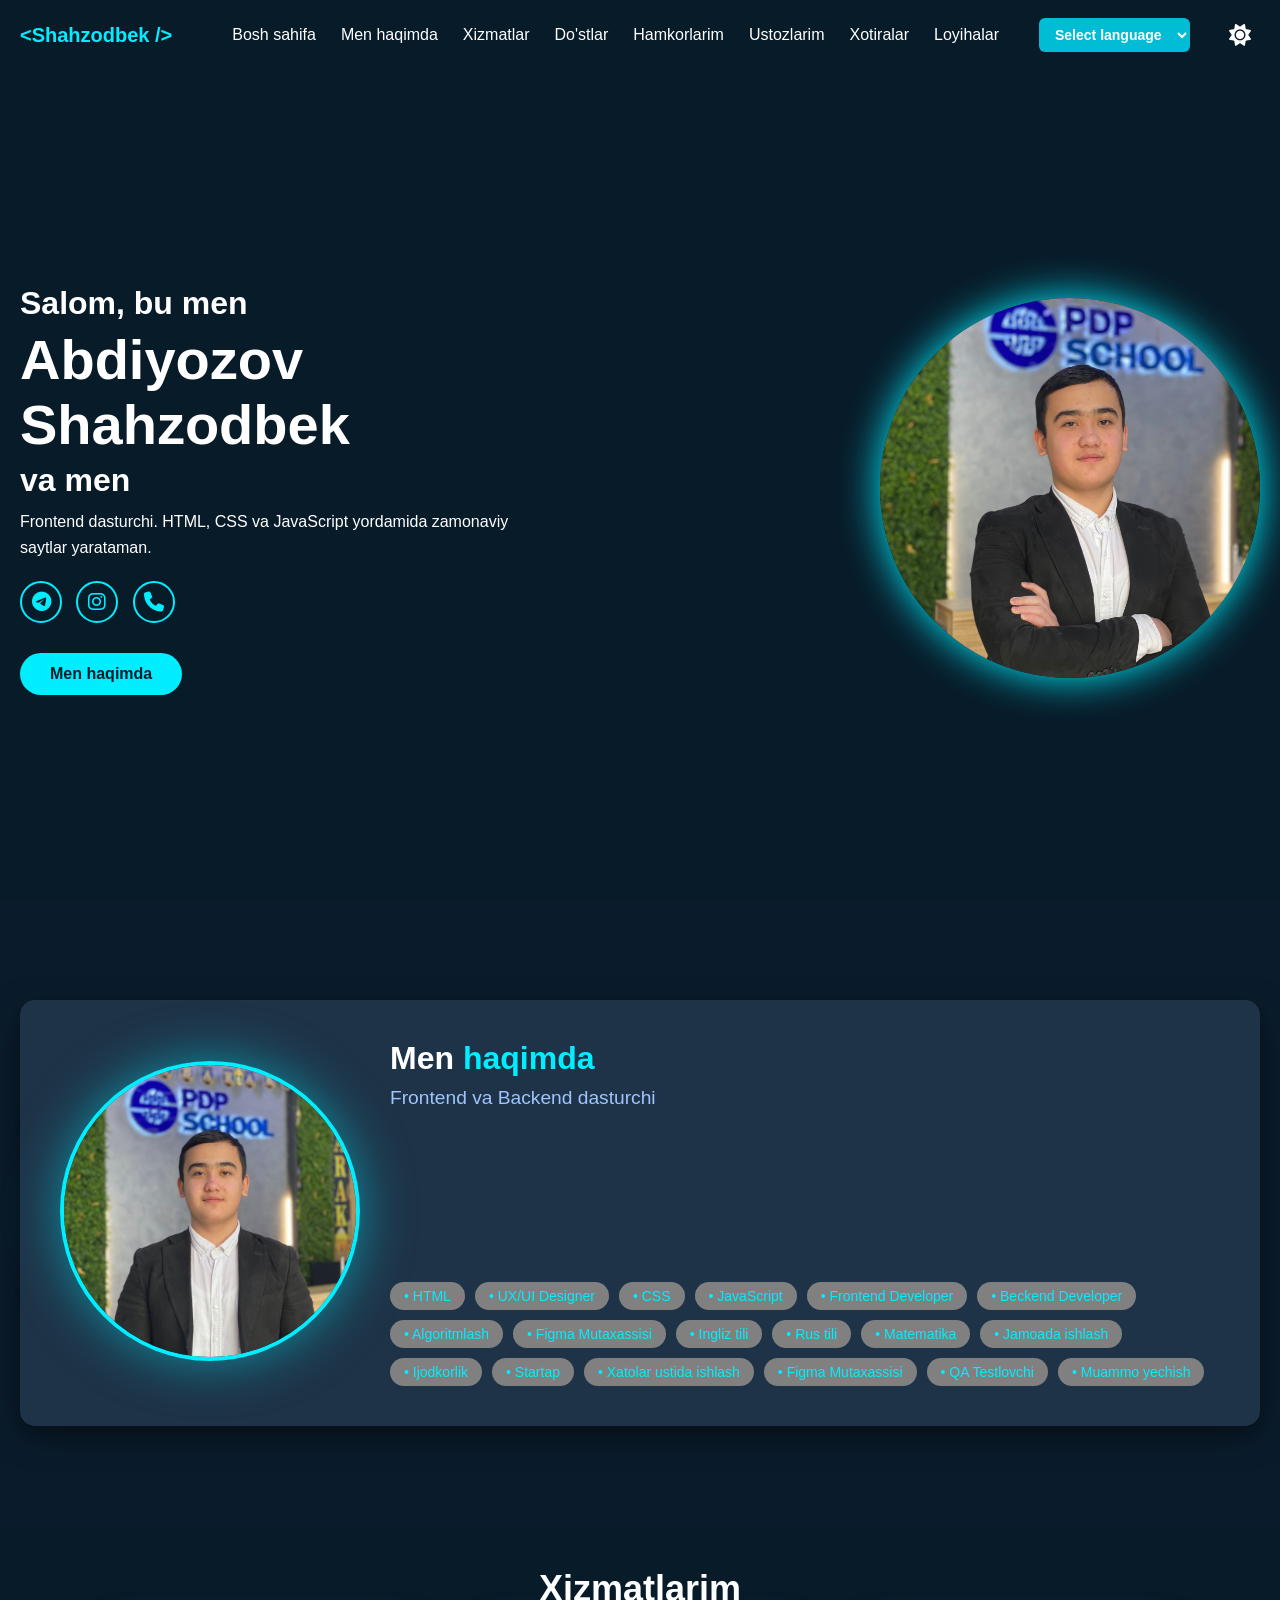
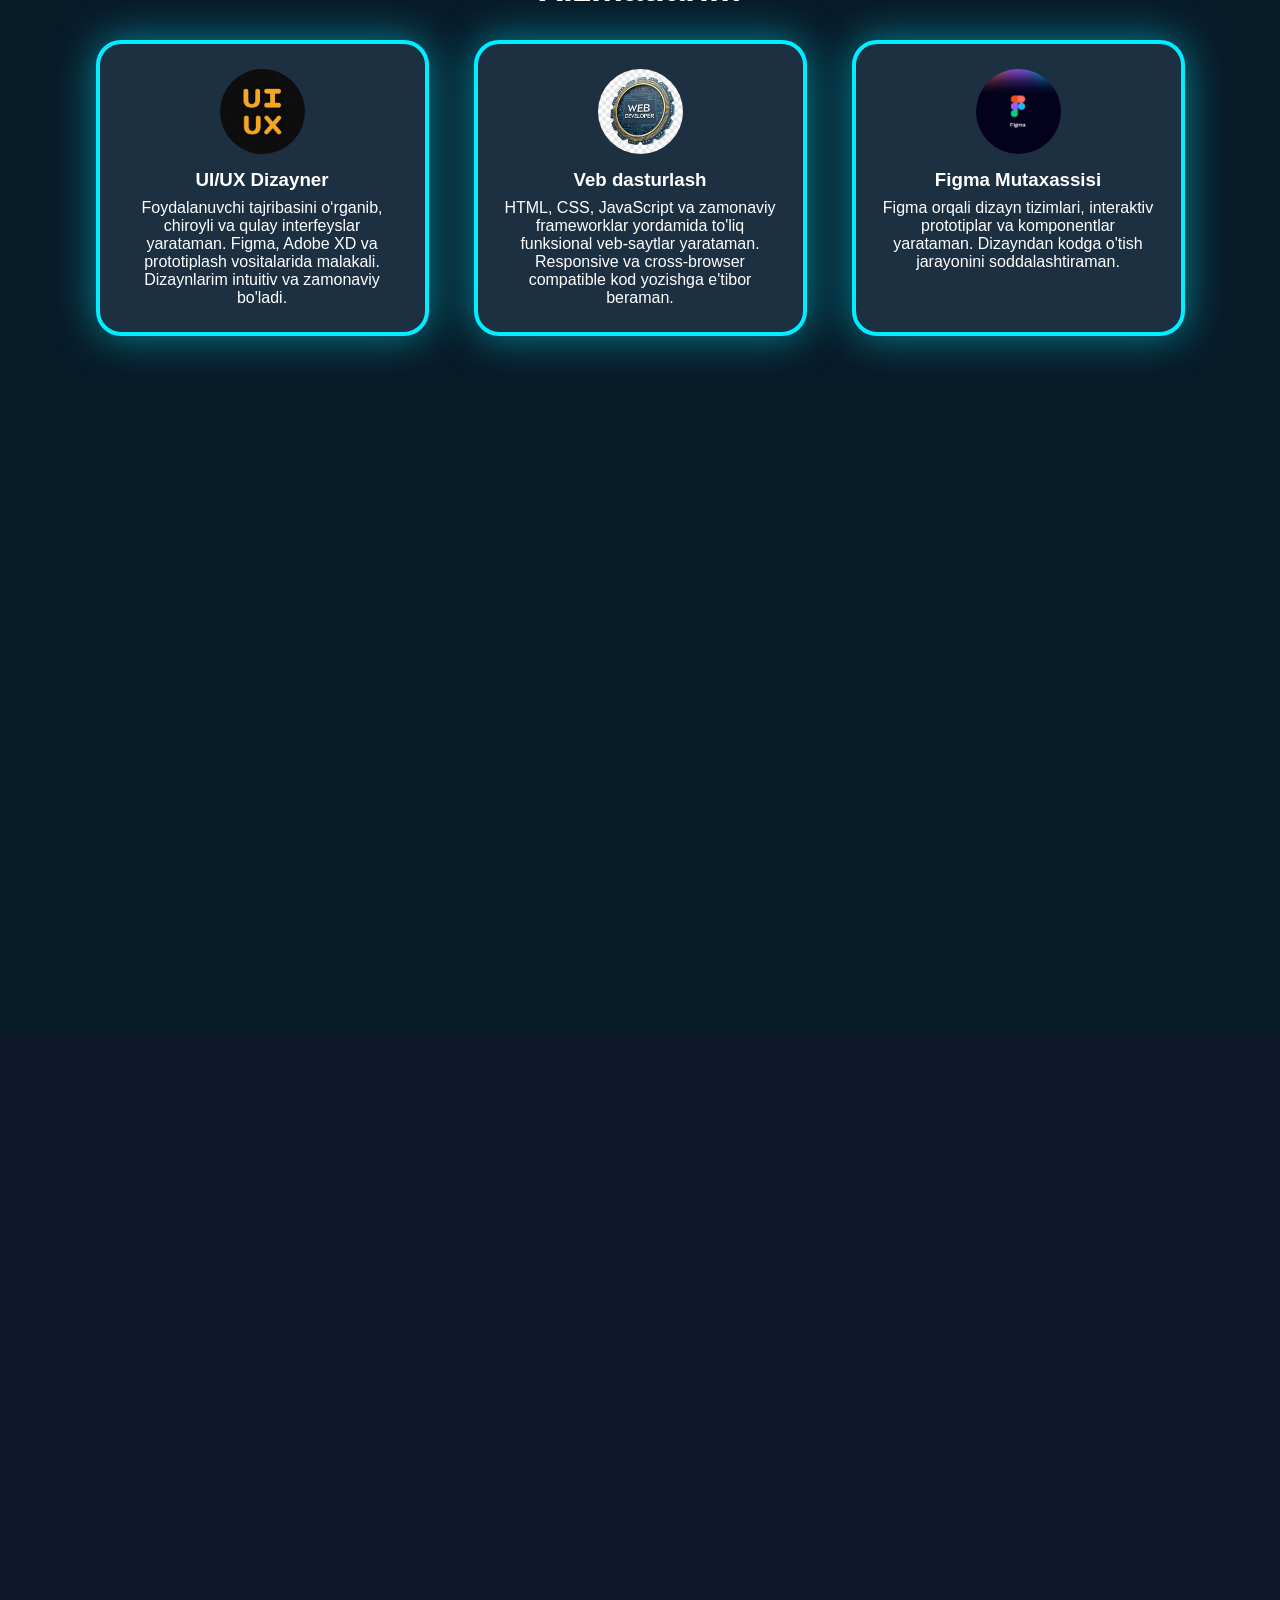
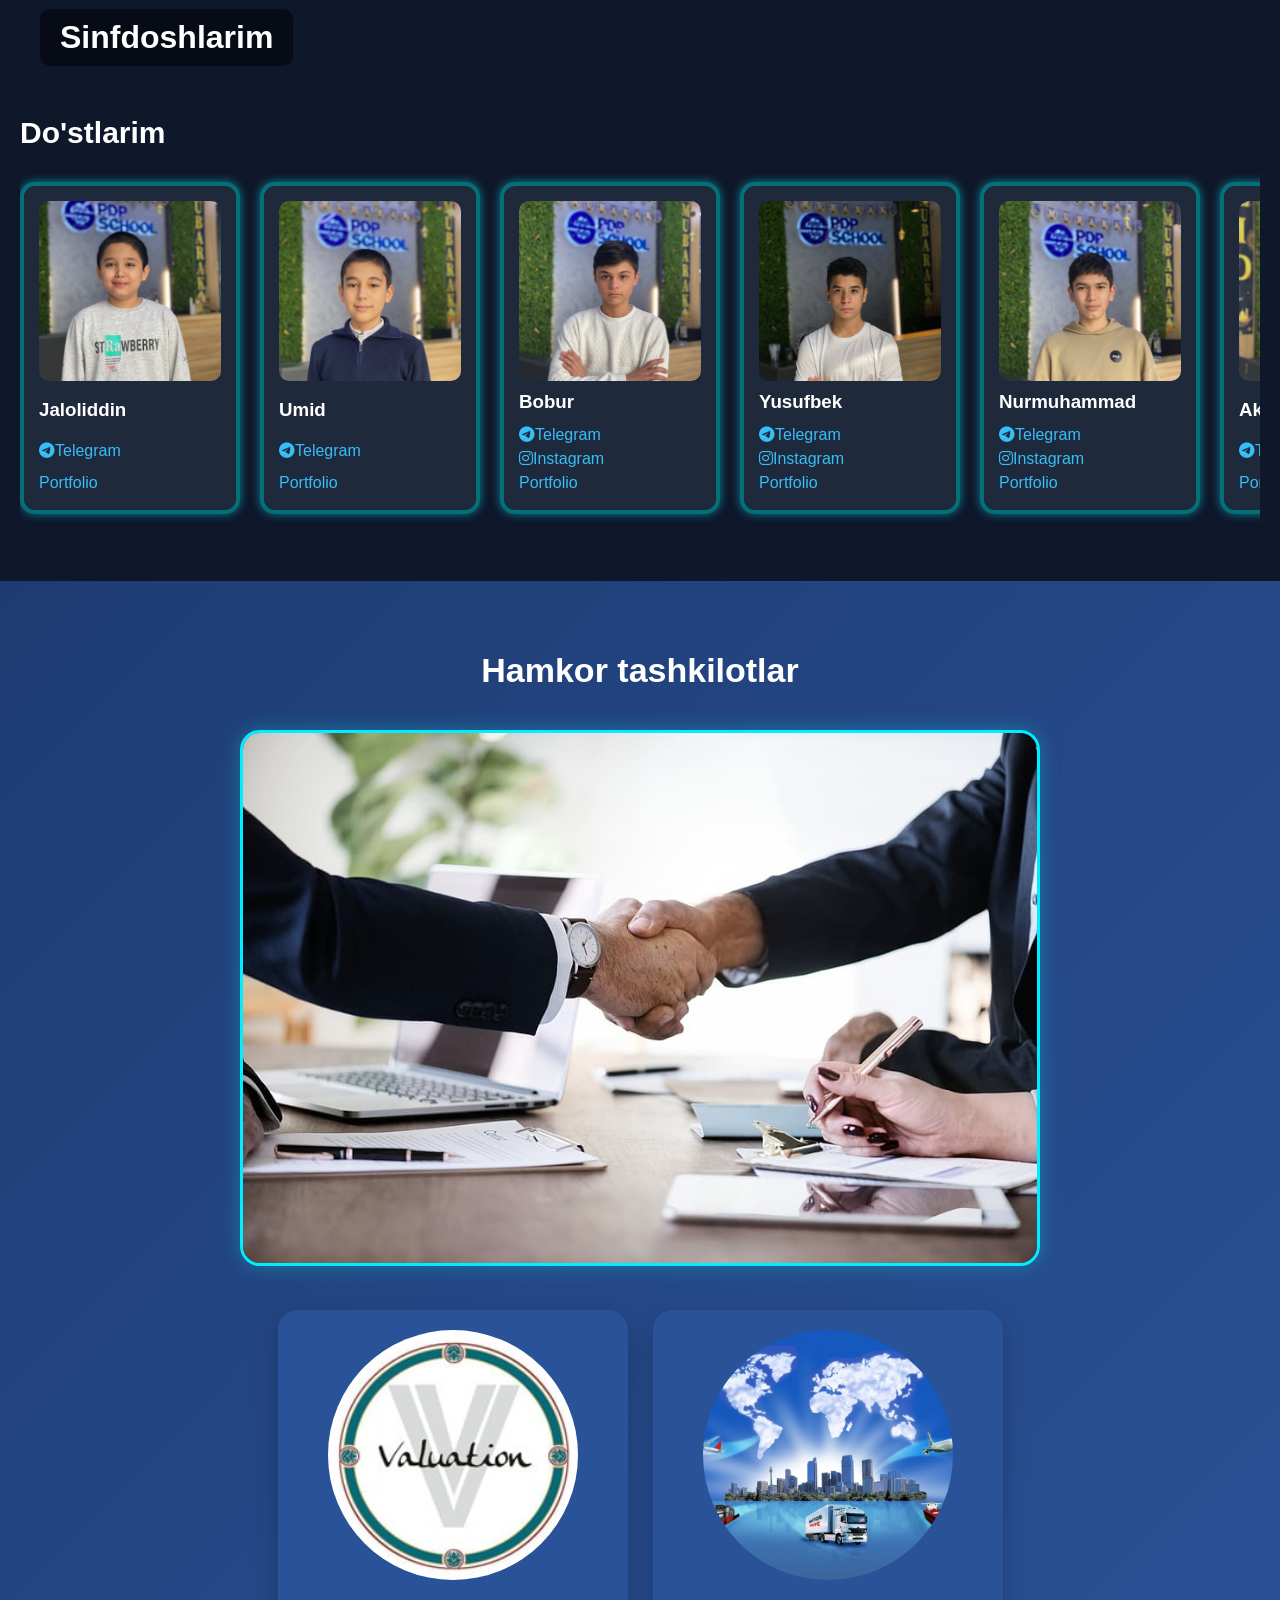
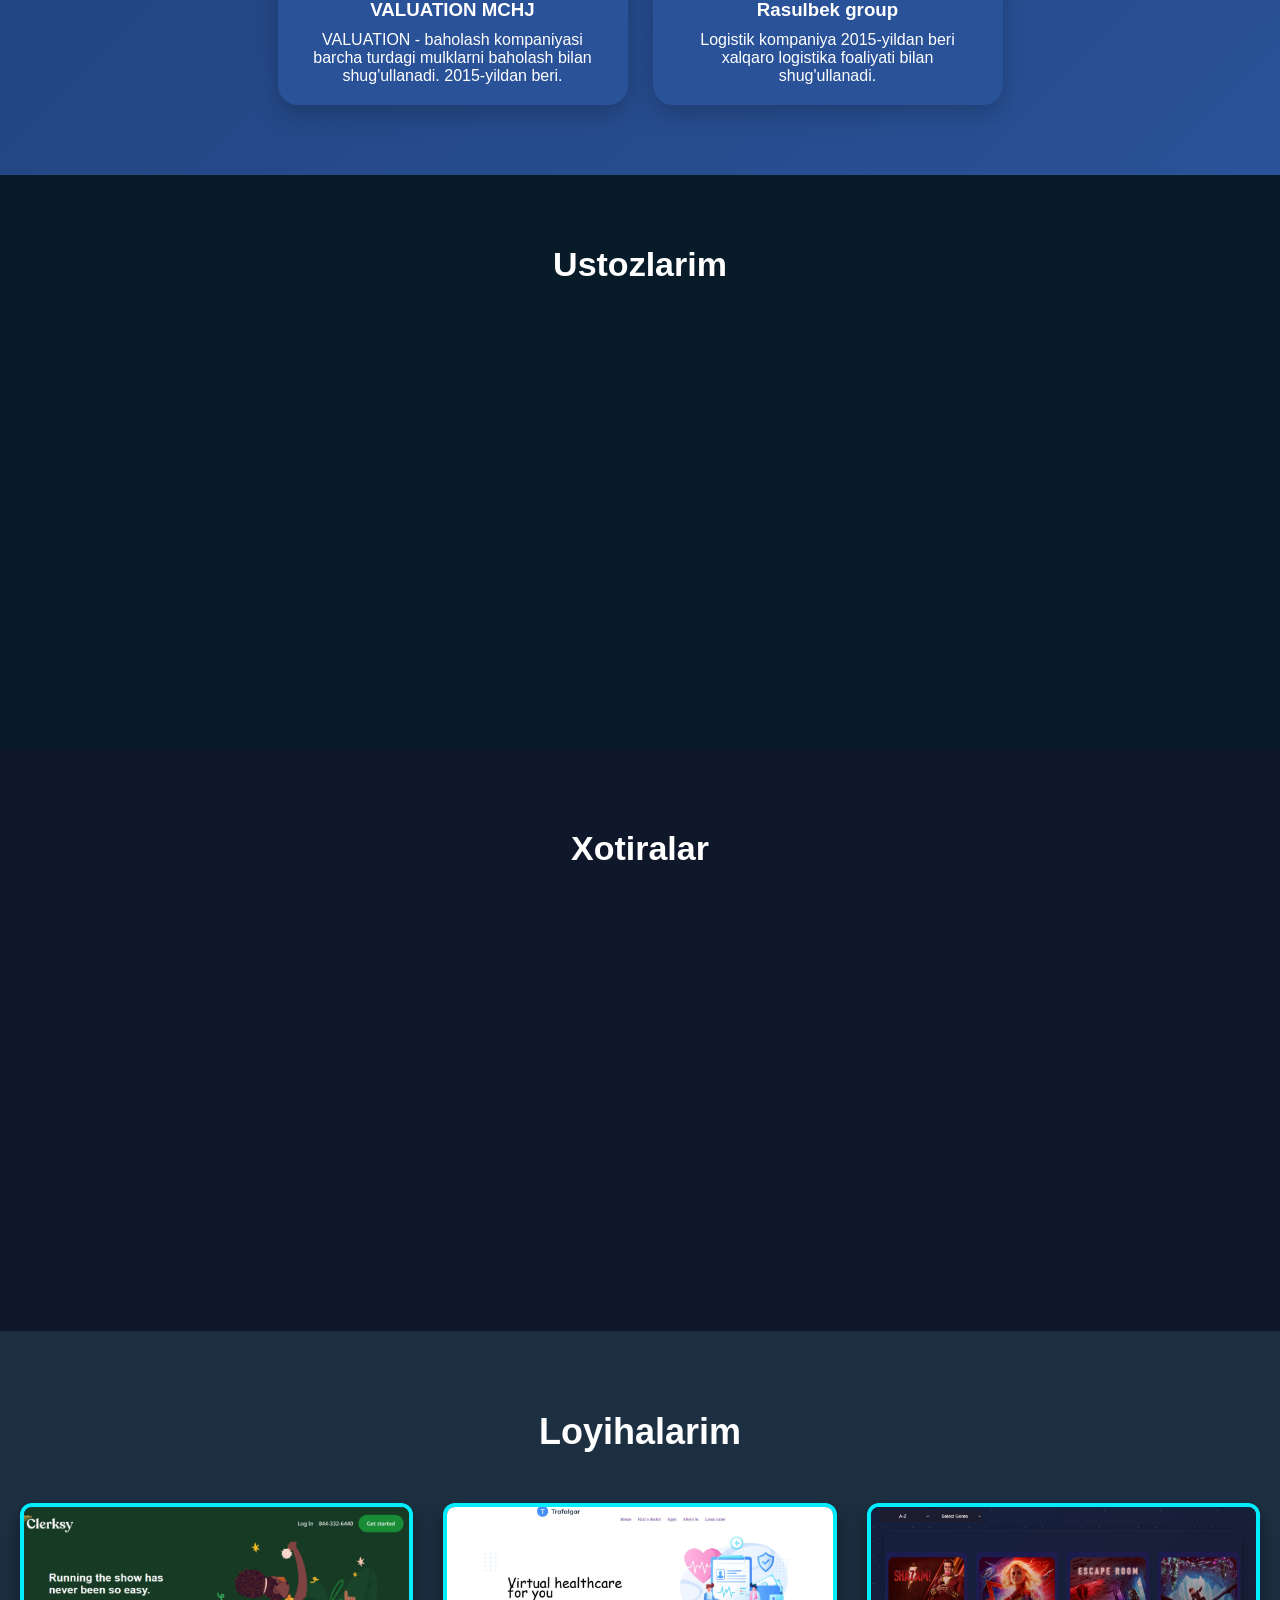
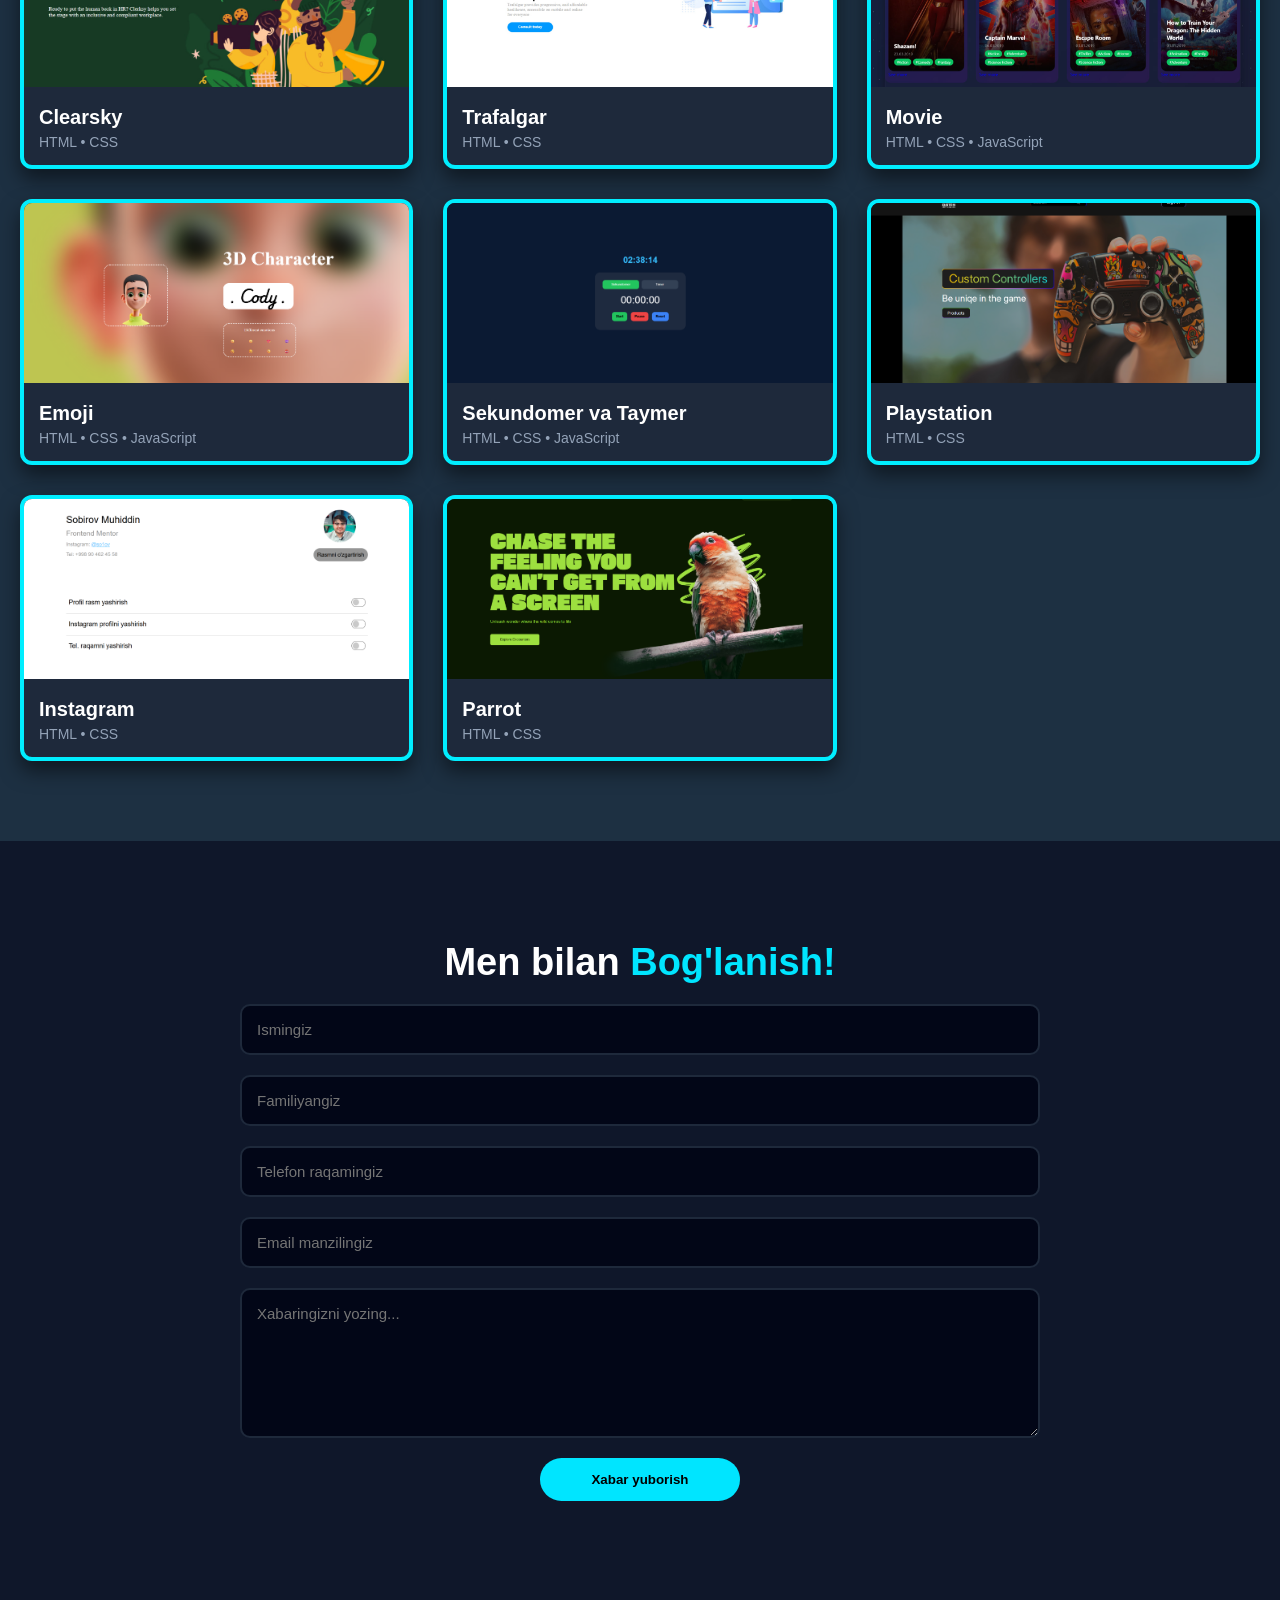
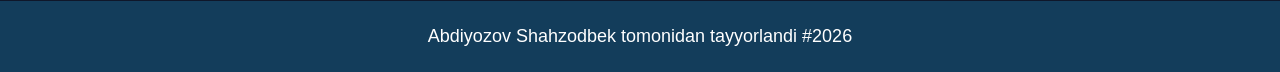
==== commit 7528cd4a: "Abdiyozov Shahzodbek's portfoliyo" ====
--- a/index.html
+++ b/index.html
@@ -55,8 +55,7 @@
     <section class="home" id="home">
         <div class="container">
             <div class="home-wrapper">
-                <div class="content" data-aos="fade-up" data-aos-anchor-placement="bottom-bottom"
-                    data-aos-duration="800">
+                <div class="content" data-aos="fade-up" data-aos-anchor-placement="top-bottom" data-aos-duration="1200">
                     <h3 data-aos="fade-right" data-aos-duration="800">Salom, bu men</h3>
                     <h1 data-aos="fade-right" data-aos-duration="800">Abdiyozov Shahzodbek</h1>
                     <h3 data-aos="fade-right" data-aos-duration="800">va men <span class="text"></span></h3>
@@ -381,11 +380,13 @@
                     <h3>Ustozim, nurim.</h3>
                     <p>Frontend dasturlash tilini o'rgatganlar.</p>
                 </div>
+
                 <div class="teacher-card" data-aos="fade-up" data-aos-anchor-placement="bottom-bottom">
                     <img src="./assets/Zarnigor ustoz.png" alt="Ustozim-nurim">
                     <h3>Zarnigor ustoz.</h3>
                     <p>Tyutorimiz juda ham mehribonlar.</p>
                 </div>
+
                 <div class="teacher-card" data-aos="fade-up" data-aos-anchor-placement="bottom-bottom">
                     <img src="./assets/Matematika-ustz.png" alt="Math-teacher">
                     <h3>Hamroqul ustoz.</h3>
@@ -397,7 +398,6 @@
                     <h3>Shahlo ustoz.</h3>
                     <p>Ingliz tilimni rivojlantirganlar.</p>
                 </div>
-
             </div>
         </div>
     </section>
@@ -489,7 +489,7 @@
                 </a>
                 <a data-aos="fade-up" data-aos-anchor-placement="bottom-bottom" data-aos-duration="1400"
                     href="https://sekundomer2.vercel.app/" class="project-card">
-                    <img src="./assets/Sekundomer 2 aniqi.png" alt="Project">
+                    <img src="./assets/TimervaSekundomer_org.png" alt="Project">
                     <div class="project-info">
                         <h3>Sekundomer va Taymer</h3>
                         <p>HTML • CSS • JavaScript</p>
--- a/style.css
+++ b/style.css
@@ -683,6 +683,8 @@
     transition: 0.3s;
 }
 
+
+
 .teacher-card:hover {
     box-shadow: 0 0 40px rgba(0, 238, 255, 0.5);
 }
@@ -699,6 +701,15 @@
 .teacher-card h3 {
     margin-bottom: 10px;
 }
+
+
+.teacher-card:hover img {
+    border-radius: 50%;
+    transform: scale(1.05);
+    box-shadow: 0 0 20px rgba(0, 238, 255, 0.7);
+}
+
+
 
 /* ================= MEMORIES SECTION ================= */
 .memories {
@@ -1140,6 +1151,61 @@
 }
 
 /* ================= RESPONSIVE ================= */
+
+.modal {
+    position: fixed;
+    inset: 0;
+    background: rgba(0, 0, 0, 0.9);
+    display: none;
+    align-items: center;
+    justify-content: center;
+    z-index: 9999;
+    padding: 20px;
+}
+
+.modal.active {
+    display: flex;
+}
+
+.modal-img {
+    max-width: 90%;
+    max-height: 90%;
+    border-radius: 12px;
+    animation: zoom .25s ease;
+    box-shadow: 0 0 30px #0ef;
+}
+
+@keyframes zoom {
+    from {
+        transform: scale(0.7);
+        opacity: 0;
+    }
+
+    to {
+        transform: scale(1);
+        opacity: 1;
+    }
+}
+
+.modal-close {
+    position: absolute;
+    top: 20px;
+    right: 25px;
+    font-size: 40px;
+    color: white;
+    cursor: pointer;
+    z-index: 10000;
+    transition: 0.2s;
+}
+
+.modal-close:hover {
+    color: #0ef;
+    transform: scale(1.2);
+}
+
+
+
+
 @media (max-width: 1024px) {
     .container {
         max-width: 960px;
